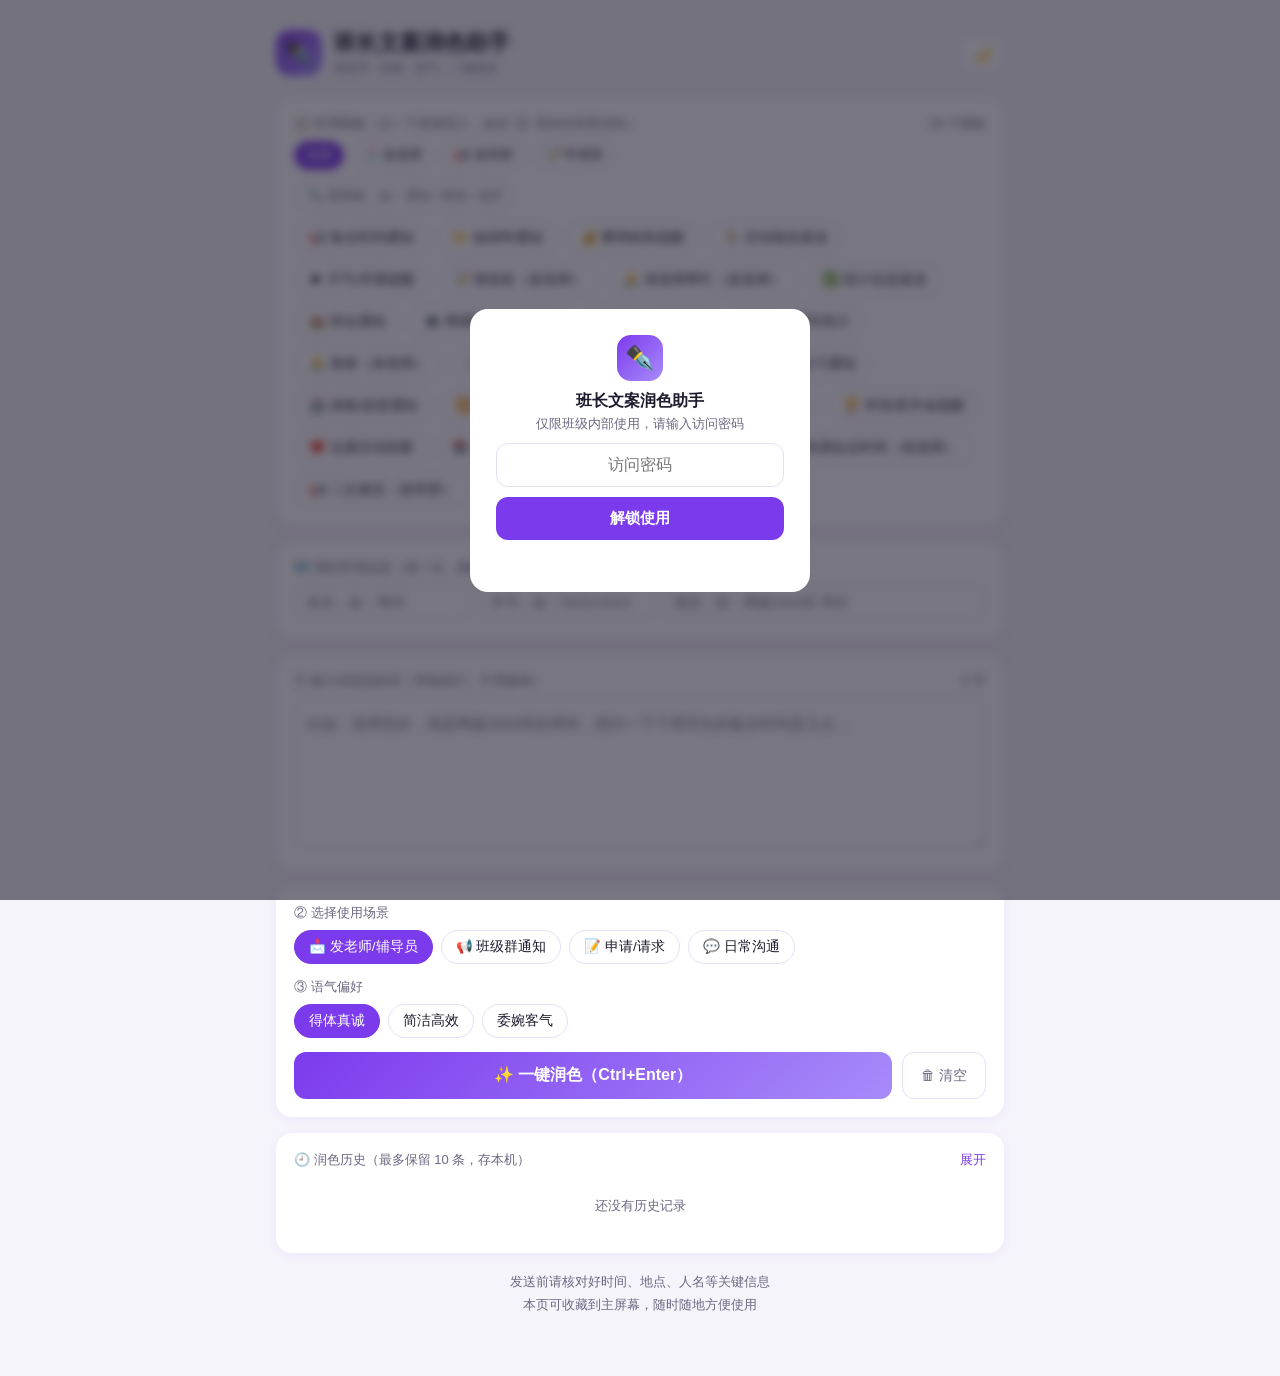
==== polish/index.html @ a27c828d "润色助手v4：草稿自动保存+打印导出PDF+模板分类筛选（本地提交，待推送）" ====
<!DOCTYPE html>
<html lang="zh-CN">
<head>
<meta charset="UTF-8">
<meta name="viewport" content="width=device-width, initial-scale=1.0, viewport-fit=cover">
<title>班长文案润色助手</title>
<meta name="theme-color" content="#7c3aed">
<style>
:root{--p:#7c3aed;--p2:#a78bfa;--bg:#f6f4fb;--card:#fff;--txt:#1e1b2e;--mut:#6b6880;--ok:#059669}
*{box-sizing:border-box;margin:0;padding:0}
body{font-family:"PingFang SC","Microsoft YaHei",sans-serif;background:var(--bg);color:var(--txt);min-height:100vh}
.wrap{max-width:760px;margin:0 auto;padding:28px 16px 60px}
header{display:flex;align-items:center;gap:12px;margin-bottom:20px}
.logo{width:46px;height:46px;border-radius:14px;background:linear-gradient(135deg,var(--p),var(--p2));display:flex;align-items:center;justify-content:center;font-size:24px;flex:none}
h1{font-size:22px}h1 small{display:block;font-size:12px;color:var(--mut);font-weight:normal;margin-top:2px}
.card{background:var(--card);border-radius:16px;padding:18px;box-shadow:0 2px 12px rgba(124,58,237,.08);margin-bottom:16px}
.label{font-size:13px;color:var(--mut);margin-bottom:8px;display:flex;justify-content:space-between;align-items:center}
textarea{width:100%;min-height:150px;border:1.5px solid #e5e0f5;border-radius:12px;padding:12px;font-size:15px;line-height:1.7;resize:vertical;font-family:inherit;outline:none}
textarea:focus{border-color:var(--p2)}
.chips{display:flex;flex-wrap:wrap;gap:8px}
.chip{padding:7px 14px;border-radius:999px;border:1.5px solid #e5e0f5;background:#fff;font-size:13.5px;cursor:pointer;transition:.15s;user-select:none}
.chip.on{background:var(--p);border-color:var(--p);color:#fff}
.chip:not(.on):hover{border-color:var(--p2)}
.chip.mini{font-size:12.5px;padding:5px 11px}
.row{display:flex;gap:10px;margin-top:14px}
button.main{flex:1;padding:13px;border:none;border-radius:12px;background:linear-gradient(135deg,var(--p),var(--p2));color:#fff;font-size:16px;font-weight:600;cursor:pointer}
button.main:disabled{opacity:.55;cursor:wait}
button.ghost{padding:13px 18px;border-radius:12px;border:1.5px solid #e5e0f5;background:#fff;cursor:pointer;font-size:14px;color:var(--mut)}
button.ghost:hover{border-color:var(--p2);color:var(--p)}
#out{display:none}
#out .polished{white-space:pre-wrap;line-height:1.8;font-size:15px;background:#faf8ff;border:1.5px dashed var(--p2);border-radius:12px;padding:14px}
#notes{margin-top:10px;font-size:13px;color:var(--ok);line-height:1.6;white-space:pre-wrap}
#tune{display:none;margin-top:12px}
#tune .label{margin-bottom:6px}
#err{display:none;margin-top:10px;font-size:13.5px;color:#dc2626;background:#fef2f2;border-radius:10px;padding:10px;line-height:1.6}
.spin{display:inline-block;width:14px;height:14px;border:2px solid #fff;border-top-color:transparent;border-radius:50%;animation:r 1s linear infinite;vertical-align:-2px;margin-right:6px}
@keyframes r{to{transform:rotate(360deg)}}
.tip{font-size:12.5px;color:var(--mut);text-align:center;margin-top:18px;line-height:1.8}
@media print{body{background:#fff}.wrap>*:not(#out){display:none!important}#out{display:block!important;box-shadow:none}#out .polished{border:none;background:#fff;font-size:16px;padding:0}#notes,#tune,#copy,.label .linkbtn{display:none!important}}
#lock{position:fixed;inset:0;background:rgba(30,27,46,.6);backdrop-filter:blur(4px);display:flex;align-items:center;justify-content:center;z-index:9}
#lock .box{background:#fff;border-radius:18px;padding:26px;width:min(340px,88vw);text-align:center}
#lock .box .logo{margin:0 auto 10px}
#lock input{width:100%;padding:12px;border:1.5px solid #e5e0f5;border-radius:12px;font-size:16px;text-align:center;outline:none;margin:10px 0}
#lock input:focus{border-color:var(--p2)}
#lock button{width:100%;padding:12px;border:none;border-radius:12px;background:var(--p);color:#fff;font-size:15px;font-weight:600;cursor:pointer}
#lockmsg{font-size:12.5px;color:#dc2626;min-height:18px;margin-top:8px}
#histList .h-item{border:1px solid #eee;border-radius:10px;padding:10px;margin-bottom:8px;font-size:13px}
#histList .h-item .h-out{color:var(--txt);margin-top:4px;max-height:88px;overflow:hidden;white-space:pre-wrap;line-height:1.6}
#histList .h-item .h-meta{color:var(--mut);font-size:11.5px;display:flex;justify-content:space-between;margin-bottom:4px}
#histList .h-item .h-copy{float:right;font-size:12px;color:var(--p);cursor:pointer}
#searchTpl{width:100%;max-width:220px;padding:7px 12px;border:1.5px solid #e5e0f5;border-radius:999px;font-size:13px;outline:none;margin-bottom:10px}
#searchTpl:focus{border-color:var(--p2)}
#histEmpty{color:var(--mut);font-size:13px;text-align:center;padding:20px 0}
.linkbtn{color:var(--p);cursor:pointer;font-size:12.5px;user-select:none}
.pinput{flex:1;min-width:140px;padding:9px 12px;border:1.5px solid #e5e0f5;border-radius:10px;font-size:13.5px;outline:none;font-family:inherit}
.pinput:focus{border-color:var(--p2)}
body.dark{--bg:#17141f;--card:#221e30;--txt:#ece9f5;--mut:#9a95b0}
body.dark textarea,body.dark input{background:#1b1728;border-color:#3a3355;color:var(--txt)}
body.dark .chip{background:#221e30;border-color:#3a3355;color:var(--txt)}
body.dark .chip:not(.on):hover{border-color:var(--p2)}
body.dark #out .polished{background:#1b1728}
body.dark #histList .h-item{border-color:#3a3355}
body.dark #lock .box{background:#221e30}
body.dark button.ghost{background:#221e30;border-color:#3a3355;color:var(--mut)}
#themeBtn{margin-left:auto;padding:8px 12px;border-radius:10px;border:1.5px solid #e5e0f5;background:#fff;cursor:pointer;font-size:15px}
body.dark #themeBtn{background:#221e30;border-color:#3a3355}
</style>
</head>
<body>
<div id="lock">
  <div class="box">
    <div class="logo">✒️</div>
    <div style="font-weight:600">班长文案润色助手</div>
    <div style="font-size:12.5px;color:var(--mut);margin-top:4px">仅限班级内部使用，请输入访问密码</div>
    <input id="pwd" type="password" placeholder="访问密码" autocomplete="current-password">
    <button id="unlock">解锁使用</button>
    <div id="lockmsg"></div>
  </div>
</div>

<div class="wrap">
<header>
  <div class="logo">✒️</div>
  <div><h1>班长文案润色助手<small>错别字 · 语病 · 语气，一键搞定</small></h1></div>
  <button id="themeBtn" title="切换深色/浅色">🌙</button>
</header>

<div class="card">
  <div class="label"><span>📋 常用模板（点一下直接填入，改掉【】里的内容再润色）</span><span id="tplCount"></span></div>
  <div class="chips" id="tplCats" style="margin-bottom:10px"></div>
  <input id="searchTpl" placeholder="🔍 搜模板，如：通知 / 请假 / 老师…">
  <div class="chips" id="tpls"></div>
</div>

<div class="card">
  <div class="label"><span>🪪 我的常用信息（填一次，模板自动替换【姓名】【学号】）</span></div>
  <div style="display:flex;gap:8px;flex-wrap:wrap">
    <input class="pinput" id="myName" placeholder="姓名，如：周何">
    <input class="pinput" id="myId" placeholder="学号，如：2525110XX">
    <input class="pinput" id="mySign" placeholder="落款，如：网媒2502班 周何" style="flex:2">
  </div>
</div>

<div class="card">
  <div class="label"><span>① 输入你想说的话（草稿就行，不用修饰）</span><span id="cnt">0 字</span></div>
  <textarea id="in" placeholder="比如：老师您好，我是网媒2502班的周何，想问一下下周写生的集合时间是几点…"></textarea>
</div>

<div class="card">
  <div class="label"><span>② 选择使用场景</span></div>
  <div class="chips" id="scenes">
    <span class="chip on" data-v="teacher">📩 发老师/辅导员</span>
    <span class="chip" data-v="notice">📢 班级群通知</span>
    <span class="chip" data-v="request">📝 申请/请求</span>
    <span class="chip" data-v="casual">💬 日常沟通</span>
  </div>
  <div class="label" style="margin-top:14px"><span>③ 语气偏好</span></div>
  <div class="chips" id="tones">
    <span class="chip on" data-v="得体、真诚、有分寸">得体真诚</span>
    <span class="chip" data-v="简洁、高效、直奔重点">简洁高效</span>
    <span class="chip" data-v="委婉、客气、留有余地">委婉客气</span>
  </div>
  <div class="row">
    <button class="main" id="go">✨ 一键润色（Ctrl+Enter）</button>
    <button class="ghost" id="copy" style="display:none">📋 复制</button>
    <button class="ghost" id="printBtn" style="display:none">🖨 打印/PDF</button>
    <button class="ghost" id="clear">🗑 清空</button>
  </div>
  <div id="err"></div>
</div>

<div class="card" id="out">
  <div class="label"><span>④ 润色结果</span><span class="linkbtn" id="saveHist">存入历史</span></div>
  <div class="polished" id="polished"></div>
  <div id="notes"></div>
  <div id="tune">
    <div class="label"><span>对结果不满意？微调一下：</span></div>
    <div class="chips">
      <span class="chip mini" data-t="在保持信息完整的前提下，把这段话改得更简短精炼">✂️ 更简短</span>
      <span class="chip mini" data-t="把这段话改得更正式一些，适合书面提交">🎩 更正式</span>
      <span class="chip mini" data-t="把这段话改得更口语化、更亲切自然，像平时发微信">💬 更口语</span>
      <span class="chip mini" data-t="把这段话改得更委婉客气，避免生硬">🍀 更委婉</span>
    </div>
  </div>
</div>

<div class="card">
  <div class="label"><span>🕘 润色历史（最多保留 10 条，存本机）</span><span class="linkbtn" id="histToggle">展开</span></div>
  <div id="histList" style="display:none"></div>
  <div id="histEmpty">还没有历史记录</div>
</div>

<p class="tip">发送前请核对好时间、地点、人名等关键信息<br>本页可收藏到主屏幕，随时随地方便使用</p>
</div>

<script>
const CFG={url:"https://ws-mcyvrepj57llk2up.cn-beijing.maas.aliyuncs.com/compatible-mode/v1/chat/completions",model:"deepseek-v4-flash",
salt:"Z2RIQ82mf+eEowk0go8peA==",iv:"QQJlslSvcd44cpcZ",ct:"Z/h5x3JsO+IiiXOUtDslVlIvtZ5sn580T5PhzYQR+tZSqI83Zn9uFB5A7JbbZdj02+ooqJ/7k/piEKvqPJ+8oNZxqE8LLzCF2kNrDQxSweLGMcQuZYbMjc2FAranYKXPnhJxNBHfZSG3c+QqcD76K4LOk/13sO9qOQqABxKzOf76/jQM"};
let scene="teacher",tone="得体、真诚、有分寸";
// ===== 个人信息与偏好 =====
function getProf(){try{return JSON.parse(localStorage.getItem("bw_profile")||"{}")}catch{return{}}}
function getUse(){try{return JSON.parse(localStorage.getItem("bw_tpluse")||"{}")}catch{return{}}}
function applyProf(v){const p=getProf();
  if(p.name)v=v.split("【姓名】").join(p.name);
  if(p.id)v=v.split("【XXXX】").join(p.id);
  if(p.sign){v=v.split("学生：【姓名】").join("学生："+p.sign).split("网媒2502班 周何").join(p.sign).split("网媒2502班班长周何").join(p.sign)}
  return v;}
if(localStorage.getItem("bw_theme")==="dark"){document.body.classList.add("dark");const b=document.getElementById("themeBtn");if(b)b.textContent="☀️"}
document.getElementById("themeBtn").onclick=()=>{const d=document.body.classList.toggle("dark");document.getElementById("themeBtn").textContent=d?"☀️":"🌙";localStorage.setItem("bw_theme",d?"dark":"light")};
const $=id=>document.getElementById(id);
const te=new TextEncoder(),td=new TextDecoder();
const b64d=s=>Uint8Array.from(atob(s),c=>c.charCodeAt(0));

async function decryptKey(pwd){
  const km=await crypto.subtle.importKey("raw",te.encode(pwd),"PBKDF2",false,["deriveKey"]);
  const k=await crypto.subtle.deriveKey({name:"PBKDF2",salt:b64d(CFG.salt),iterations:100000,hash:"SHA-256"},km,{name:"AES-GCM",length:256},false,["decrypt"]);
  return td.decode(await crypto.subtle.decrypt({name:"AES-GCM",iv:b64d(CFG.iv)},k,b64d(CFG.ct)));
}

(async()=>{
  const saved=localStorage.getItem("bw_key");
  if(saved){
    const test=await callApi(saved,[{role:"user",content:"hi"}],1,true).catch(e=>({err:e.message}));
    if(test&&!test.err){$("lock").style.display="none";return}
    localStorage.removeItem("bw_key");
  }
})();
$("unlock").onclick=async()=>{
  const pwd=$("pwd").value;
  if(!pwd){$("lockmsg").textContent="请输入密码";return}
  try{
    const key=await decryptKey(pwd);
    localStorage.setItem("bw_key",key);
    $("lock").style.display="none";
  }catch{$("lockmsg").textContent="密码不对，再试试"}
};
$("pwd").addEventListener("keydown",e=>{if(e.key==="Enter")$("unlock").click()});

async function callApi(key,messages,maxTokens,quiet){
  const r=await fetch(CFG.url,{method:"POST",headers:{"Authorization":"Bearer "+key,"Content-Type":"application/json"},
    body:JSON.stringify({model:CFG.model,messages,max_tokens:maxTokens,temperature:0.4})});
  if(r.status===429)throw new Error("触发阿里云限流了，等 1-2 分钟再试");
  if(r.status===401||r.status===403)throw new Error("Key 失效或无权限，请联系周何重新配置");
  if(!r.ok){let d="";try{d=(await r.json()).error.message}catch{};throw new Error("HTTP "+r.status+" "+(d||"").slice(0,120))}
  const j=await r.json();
  return j.choices[0].message.content;
}

document.querySelectorAll("#scenes .chip").forEach(c=>c.onclick=()=>{
  document.querySelectorAll("#scenes .chip").forEach(x=>x.classList.remove("on"));
  c.classList.add("on");scene=c.dataset.v;
});
document.querySelectorAll("#tones .chip").forEach(c=>c.onclick=()=>{
  document.querySelectorAll("#tones .chip").forEach(x=>x.classList.remove("on"));
  c.classList.add("on");tone=c.dataset.v;
});
$("in").oninput=e=>{$("cnt").textContent=e.target.value.length+" 字"};

const SCENES={teacher:"这是大学班长要发给老师/辅导员的正式消息。要求：开头加得体称呼和问候，语气恭敬但不卑微，条理清晰，结尾礼貌收束（如'麻烦老师了''祝老师工作顺利'），保持学生身份的真诚。",
notice:"这是班长要发到班群里的通知。要求：信息要点清晰、可加序号分条，重点信息（时间/地点/事项）突出，语气亲切有号召力，结尾可加收到请回复之类的提醒。",
request:"这是班长代同学或自己向老师/学院提出的申请或请求。要求：说明事由简洁清楚，理由充分诚恳，明确诉求，语气正式礼貌，符合书面申请的格式感。",
casual:"这是日常沟通场景（同学、群里闲聊、非正式沟通）。要求：保持原意，改掉错别字和标点，让表达通顺自然即可，不要过度正式化。"};

$("go").onclick=async()=>{await doPolish()};
$("clear").onclick=()=>{$("in").value="";localStorage.removeItem("bw_draft");$("in").dispatchEvent(new Event("input"));$("out").style.display="none";$("copy").style.display="none";$("tune").style.display="none";$("err").style.display="none"};
$("in").addEventListener("keydown",e=>{if((e.ctrlKey||e.metaKey)&&e.key==="Enter")$("go").click()});

async function doPolish(extra){
  const text=$("in").value.trim();
  $("err").style.display="none";
  if(!text){$("err").style.display="block";$("err").textContent="先在上面输入你想说的话~";return}
  const key=localStorage.getItem("bw_key");
  if(!key){$("err").style.display="block";$("err").textContent="请刷新页面输入访问密码";return}
  $("go").disabled=true;$("go").innerHTML='<span class="spin"></span>润色中…';
  try{
    const prompt=extra
      ?`请把下面这段话按要求修改：${extra}\n不要改变事实内容（时间、地点、人名等），输出修改后的完整文本，不要输出其他内容：\n\n${text}`
      :`你是"班长文案润色助手"。${SCENES[scene]||SCENES.teacher}\n润色基调：${tone}。\n任务：1) 改正所有错别字、错误的标点和语病；2) 按上述场景要求调整格式与语气；3) 不虚构、不改变事实内容（时间、地点、人名等保持原样）；4) 如果原文太口语，适度书面化，但保留个人真实感。\n\n用户原文：\n${text}\n\n严格按以下格式输出（不要输出其他内容）：\n===润色后===\n（润色后的完整文本）\n===修改说明===\n- （用一两条说明主要改了什么）`;
    const out=await callApi(key,[
      {role:"system",content:"你是细致可靠的中文文案润色助手，严格按用户要求的格式输出。"},
      {role:"user",content:prompt}
    ],2000);
    const i=out.indexOf("===修改说明===");
    const polished=(i>=0?out.slice(0,i):out).replace(/={3,}润色后={3,}/g,"").trim();
    const notes=i>=0?out.slice(i).replace(/={3,}修改说明={3,}/,"").trim():"";
    $("polished").textContent=polished;
    $("notes").textContent=notes&&!extra?"📝 "+notes:"";
    $("out").style.display="block";$("copy").style.display="block";$("printBtn").style.display="block";$("tune").style.display="block";
    $("out").scrollIntoView({behavior:"smooth"});
    if(!extra)pushHist(text,polished);
  }catch(e){
    $("err").style.display="block";$("err").textContent="出错了："+e.message;
  }finally{
    $("go").disabled=false;$("go").textContent="✨ 一键润色（Ctrl+Enter）";
  }
}
document.querySelectorAll("#tune .chip").forEach(c=>c.onclick=async()=>{
  $("in").value=$("polished").textContent;
  await doPolish(c.dataset.t);
});

$("printBtn").onclick=()=>window.print();
let draftTimer=null;
$("in").addEventListener("input",()=>{clearTimeout(draftTimer);draftTimer=setTimeout(()=>{try{localStorage.setItem("bw_draft",$("in").value)}catch{}},400)});
try{const draft=localStorage.getItem("bw_draft");
  if(draft&&draft.trim()){$("in").value=draft;$("in").dispatchEvent(new Event("input"));$("err").style.display="block";$("err").style.color="var(--ok)";$("err").style.background="#ecfdf5";$("err").textContent="已自动恢复上次未发送的草稿";setTimeout(()=>{$("err").style.display="none"},4000)}
}catch{}
$("copy").onclick=async()=>{
  try{await navigator.clipboard.writeText($("polished").textContent);$("copy").textContent="✅ 已复制";}
  catch{$("copy").textContent="请手动选中复制";}
  setTimeout(()=>{$("copy").textContent="📋 复制"},1500);
};

// ===== 历史记录 =====
function getHist(){try{return JSON.parse(localStorage.getItem("bw_hist")||"[]")}catch{return[]}}
function pushHist(input,output){
  const h=getHist();h.unshift({t:Date.now(),scene,input,output});
  if(h.length>10)h.length=10;
  localStorage.setItem("bw_hist",JSON.stringify(h));renderHist();
}
function renderHist(){
  const h=getHist();
  $("histEmpty").style.display=h.length?"none":"block";
  const list=$("histList");list.innerHTML="";
  h.forEach(x=>{
    const d=document.createElement("div");d.className="h-item";
    const time=new Date(x.t).toLocaleString("zh-CN",{month:"numeric",day:"numeric",hour:"2-digit",minute:"2-digit"});
    d.innerHTML='<span class="h-copy">📋 复制</span><div class="h-meta"><span>'+time+'</span><span>'+x.scene+'</span></div><div class="h-out"></div>';
    d.querySelector(".h-out").textContent=x.output;
    d.querySelector(".h-copy").onclick=()=>{navigator.clipboard.writeText(x.output).then(()=>{d.querySelector(".h-copy").textContent="✅已复制";setTimeout(()=>d.querySelector(".h-copy").textContent="📋 复制",1200)})};
    list.appendChild(d);
  });
}
renderHist();
$("histToggle").onclick=()=>{
  const l=$("histList");const open=l.style.display==="block";
  l.style.display=open?"none":"block";$("histToggle").textContent=open?"展开":"收起";
  if(!open)renderHist();
};

// ===== 模板库（20 个，支持搜索）=====
const TPL=[
 {t:"📢 集合时间通知",v:"【网媒2502班】写生集合通知\n\n各位同学：\n明天（X月X日）写生集合，请注意以下事项：\n1. 集合时间：早上【7:30】\n2. 集合地点：【学校东门】\n3. 请携带：【画板、身份证、学生证】等必要物品\n4. 大巴不等迟到同学，请务必提前10分钟到场\n\n收到请回复“收到”，谢谢配合！"},
 {t:"📁 收材料通知",v:"【重要】关于收取【XX材料】的通知\n\n各位同学：\n现需收取【XX材料/表格】，请按以下要求提交：\n1. 提交内容：【XX复印件/电子版表格】\n2. 提交方式：【纸质版交给我 / 电子版发我QQ邮箱】\n3. 截止时间：【X月X日 晚上10点前】\n\n逾期会影响整体提交，请大家抓紧时间，谢谢配合！"},
 {t:"💰 费用收取提醒",v:"【班费/费用收取通知】\n\n各位同学：\n现收取【XX费用】，每人【XX元】，用于【XX用途】。\n收款方式：【微信/支付宝转账给班费负责人 XXX】\n转账时请备注【姓名+用途】，截止时间【X月X日】。\n\n收到通知的同学请尽快完成，谢谢！"},
 {t:"🏃 活动报名接龙",v:"【活动报名】\n\n【XX活动】开始报名啦！\n活动时间：【X月X日】\n活动地点：【XX】\n活动内容：【简介】\n\n有意参加的同学请在本条消息下接龙：姓名+联系方式\n截止时间：【X月X日】，先到先得！"},
 {t:"🌧 天气/停课提醒",v:"【温馨提示】\n\n各位同学：\n【明天有暴雨/气温骤降】，请注意：\n1. 【出门带伞，注意保暖】\n2. 【XX课程/活动是否照常，以学校通知为准】\n3. 注意出行安全\n\n有最新消息我会第一时间在群里通知大家。"},
 {t:"📝 请假条（发老师）",v:"尊敬的【X老师】：\n\n您好！我是网媒2502班学生【姓名】，学号【XXXX】。因【请假事由，如身体不适需就医】，需请假【X】天（X月X日至X月X日），请假期间落下的课程我会主动补上。\n\n恳请老师批准，谢谢老师！\n\n此致\n敬礼\n\n学生：【姓名】\n【日期】"},
 {t:"🙏 请老师帮忙（发老师）",v:"尊敬的【X老师】：\n\n您好！打扰您了。我是网媒2502班班长周何。\n\n【说明事情背景和具体情况】\n\n想麻烦老师帮忙【具体诉求】，不知道是否方便？如有需要补充的材料，我随时提供。\n\n麻烦老师了，祝您工作顺利！"},
 {t:"✅ 统计信息接龙",v:"【信息统计】\n\n各位同学：\n现统计【统计事项，如：身份证号/火车票需求/宿舍数量】，请大家按以下格式接龙：\n姓名+【需要的信息】\n\n截止时间：【X月X日 晚上10点】，逾期视为【放弃/默认XX】，谢谢配合！"},
 {t:"🏫 班会通知",v:"【班会通知】\n\n各位同学：\n定于【X月X日 晚上7:30】在【XX教室】召开班会，主要内容：\n1.【事项一】\n2.【事项二】\n3.【事项三】\n\n本次班会重要，请大家准时参加，有事提前向我请假。"},
 {t:"💻 网课/线上会议通知",v:"【线上上课通知】\n\n各位同学：\n【X月X日】的【课程名称】改为线上进行，请注意：\n1. 平台：【腾讯会议/钉钉】，会议号：【XXX】\n2. 时间：【X点X分】开始，请提前5分钟进入并改为实名\n3. 上课期间请保持安静，认真听讲\n\n收到请回复。"},
 {t:"🧹 宿舍/值日安排",v:"【宿舍检查/值日安排】\n\n各位同学：\n【X月X日】将进行宿舍检查，请各宿舍提前做好卫生：\n1. 地面、桌面、阳台整洁\n2. 垃圾及时清理，不留外卖盒\n3. 违规电器请提前收好\n\n检查结果会全院通报，请大家重视！"},
 {t:"🚄 出行乘车统计",v:"【出行乘车统计】\n\n各位同学：\n为安排【写生/集体活动】乘车，现统计出行信息，请按格式接龙：\n姓名+【出发时间偏好/是否需要大巴座位】\n\n统计截止【X月X日】，逾期未接龙的视为自行前往，谢谢配合！"},
{"t":"🙏 致谢（发老师）","v":"尊敬的【X老师】：\n\n您好！非常感谢您对【事项】的支持和帮助，【事情已经顺利完成/问题已经解决】。\n同学们都特别开心，让我一定向您转达谢意！\n\n祝您工作顺利，万事如意！\n网媒2502班全体同学"},
{"t":"📝 四六级报名提醒","v":"【四六级报名提醒】\n\n各位同学：\n【下半年/上半年】四六级考试开始报名啦！\n1. 报名时间：【X月X日-X月X日】\n2. 报名方式：【全国大学英语四六级考试官网 cet-bm.neea.edu.cn】\n3. 费用：【XX元】，请提前在报名系统里交\n\n名额有限，逾期不候！报名成功的同学群里说一声，我统计一下。"},
{"t":"🚩 团日活动通知","v":"【团日活动通知】\n\n各位团员同学：\n定于【X月X日】开展本学期团日活动：\n活动主题：【XX】\n活动地点：【XX】\n注意事项：【着装/携带物品】\n\n本次团日活动计入团籍档案，请团员同学务必参加，非团员想参加的也欢迎！"},
{"t":"📖 晚自习通知","v":"【晚自习安排】\n\n各位同学：\n本学期晚自习安排如下：\n时间：【每周日至周四 晚上7:00-9:00】\n地点：【XX教学楼 XX教室】\n要求：【手机上交/不得喧哗/考勤记录】\n\n有事不能来的提前跟我说，别无故缺席哦。"},
{"t":"🏥 体检/疫苗通知","v":"【体检/疫苗通知】\n\n各位同学：\n学校安排【XX体检/疫苗接种】，具体如下：\n时间：【X月X日 上午X点】\n地点：【校医院/XX】\n注意：【空腹/带身份证/戴口罩】\n\n请按时间前往，错过需自行预约补检，谢谢配合！"},
{"t":"🔁 转专业/分方向咨询（发老师）","v":"尊敬的【X老师】：\n\n您好！我是网媒2502班的周何。最近有几位同学在了解【转专业/专业分方向】的事情，想咨询您：\n1. 【具体问题一】\n2. 【具体问题二】\n\n方便的时候回复一下就好，不着急。同学们都很关心，谢谢老师！"},
{"t":"🧾 教室调换通知","v":"【教室调换通知】\n\n各位同学：\n【X月X日至X月X日】的【课程名称】上课地点调整为：【XX教学楼XX教室】。\n其余时间课程安排不变，请互相转告，别走错教室啦！"},
{"t":"🏆 评优/奖学金提醒","v":"【评优/奖学金申报提醒】\n\n各位同学：\n【XX评选/奖学金】开始申报，符合条件（【简述条件】）的同学请：\n1. 【X月X日前】提交申报材料至【提交方式】\n2. 材料包括：【清单】\n\n机会难得，符合条件千万别错过！有问题随时问我。"},
{"t":"❤️ 志愿活动招募","v":"【志愿活动招募】\n\n【活动名称】需要志愿者若干名！\n时间：【X月X日】\n地点：【XX】\n可加志愿时长：【X小时】\n\n想参加的同学请私信我报名，名额有限，先到先得！"},
{"t":"📚 补考/重修提醒","v":"【补考/重修提醒】\n\n相关同学请注意：\n【XX科目】补考/重修时间为【X月X日】，地点【XX】。\n请提前复习备考，带好学生证和考试用具，千万不要缺席。\n\n收到请单独回复我一声，谢谢！"},
{"t":"📊 班级周报（发老师）","v":"尊敬的【X老师】：\n\n您好！现将本周班级情况向您汇报：\n1. 学习方面：【概况】\n2. 活动方面：【概况】\n3. 需要关注：【有无特殊情况】\n\n本周班级整体运行平稳，如有问题我会及时向您汇报。\n\n祝您工作顺利！\n网媒2502班 周何"},
{"t":"🕐 协调会议时间（发老师）","v":"尊敬的【X老师】：\n\n您好！关于【会议/谈话事项】，想和您约定一个时间。\n同学们【X月X日下午】和【X月X日上午】都有空，不知哪个时间方便老师？如您时间都不合适，我们完全配合您的安排。\n\n麻烦老师了，谢谢！"},
{"t":"📢 二次催交（发班群）","v":"【再催一次！】关于【XX材料/事项】\n\n各位同学：\n之前发的【XX材料】还有部分同学没有提交，名单我就不点名了哈😊\n截止时间就在【今晚10点】，拜托大家抓紧！\n有什么困难来不及的，单独私聊我，我们想办法。"},
{"t":"🎉 节日祝福（发班群/老师）","v":"【节日祝福】\n\n各位同学：【节日名】快乐！\n【放假安排：X月X日至X月X日放假，X月X日正常上课】\n假期请注意安全，合理安排学习，返校后我们继续加油！\n\n祝大家假期愉快！"}
];
for(const [id,k] of [["myName","name"],["myId","id"],["mySign","sign"]]){
    const el=document.getElementById(id);const p0=getProf();
    if(p0[k])el.value=p0[k];
    el.oninput=()=>{const p=getProf();p[k]=el.value.trim();localStorage.setItem("bw_profile",JSON.stringify(p))};
  }
  const tplBox=$("tpls");const searchTpl=$("searchTpl");
for(const [v,lab] of [["all","全部"],["teacher","📩 发老师"],["notice","📢 发班群"],["request","📝 申请类"]]){
  const c=document.createElement("span");c.className="chip mini"+(v==="all"?" on":"");c.textContent=lab;
  c.onclick=()=>{tplCat=v;document.querySelectorAll("#tplCats .chip").forEach(x=>x.classList.remove("on"));c.classList.add("on");renderTpls(searchTpl.value)};
  document.getElementById("tplCats").appendChild(c);
}
let tplCat="all";
function inferCat(t){if(t.includes("发老师"))return"teacher";if(t.includes("请假")||t.includes("申请"))return"request";return"notice"}
function renderTpls(filter){
  tplBox.innerHTML="";
  const f=(filter||"").trim().toLowerCase();
  const use=getUse();
  const list=TPL.filter(x=>tplCat==="all"||inferCat(x.t)===tplCat).filter(x=>!f||(x.t+x.v).toLowerCase().includes(f)).sort((a,b)=>(use[b.t]||0)-(use[a.t]||0));
  if(!list.length){tplBox.innerHTML='<span style="font-size:13px;color:var(--mut)">没找到匹配的模板</span>';return}
  list.forEach(x=>{
    const s=document.createElement("span");
    s.className="chip";s.textContent=x.t;
    s.onclick=()=>{const use=getUse();use[x.t]=(use[x.t]||0)+1;localStorage.setItem("bw_tpluse",JSON.stringify(use));$("in").value=applyProf(x.v);$("in").dispatchEvent(new Event("input"));$("in").scrollIntoView({behavior:"smooth"});$("in").focus()};
    tplBox.appendChild(s);
  });
}
renderTpls();
$("tplCount").textContent=TPL.length+" 个模板";
searchTpl.oninput=e=>renderTpls(e.target.value);
</script>
</body>
</html>
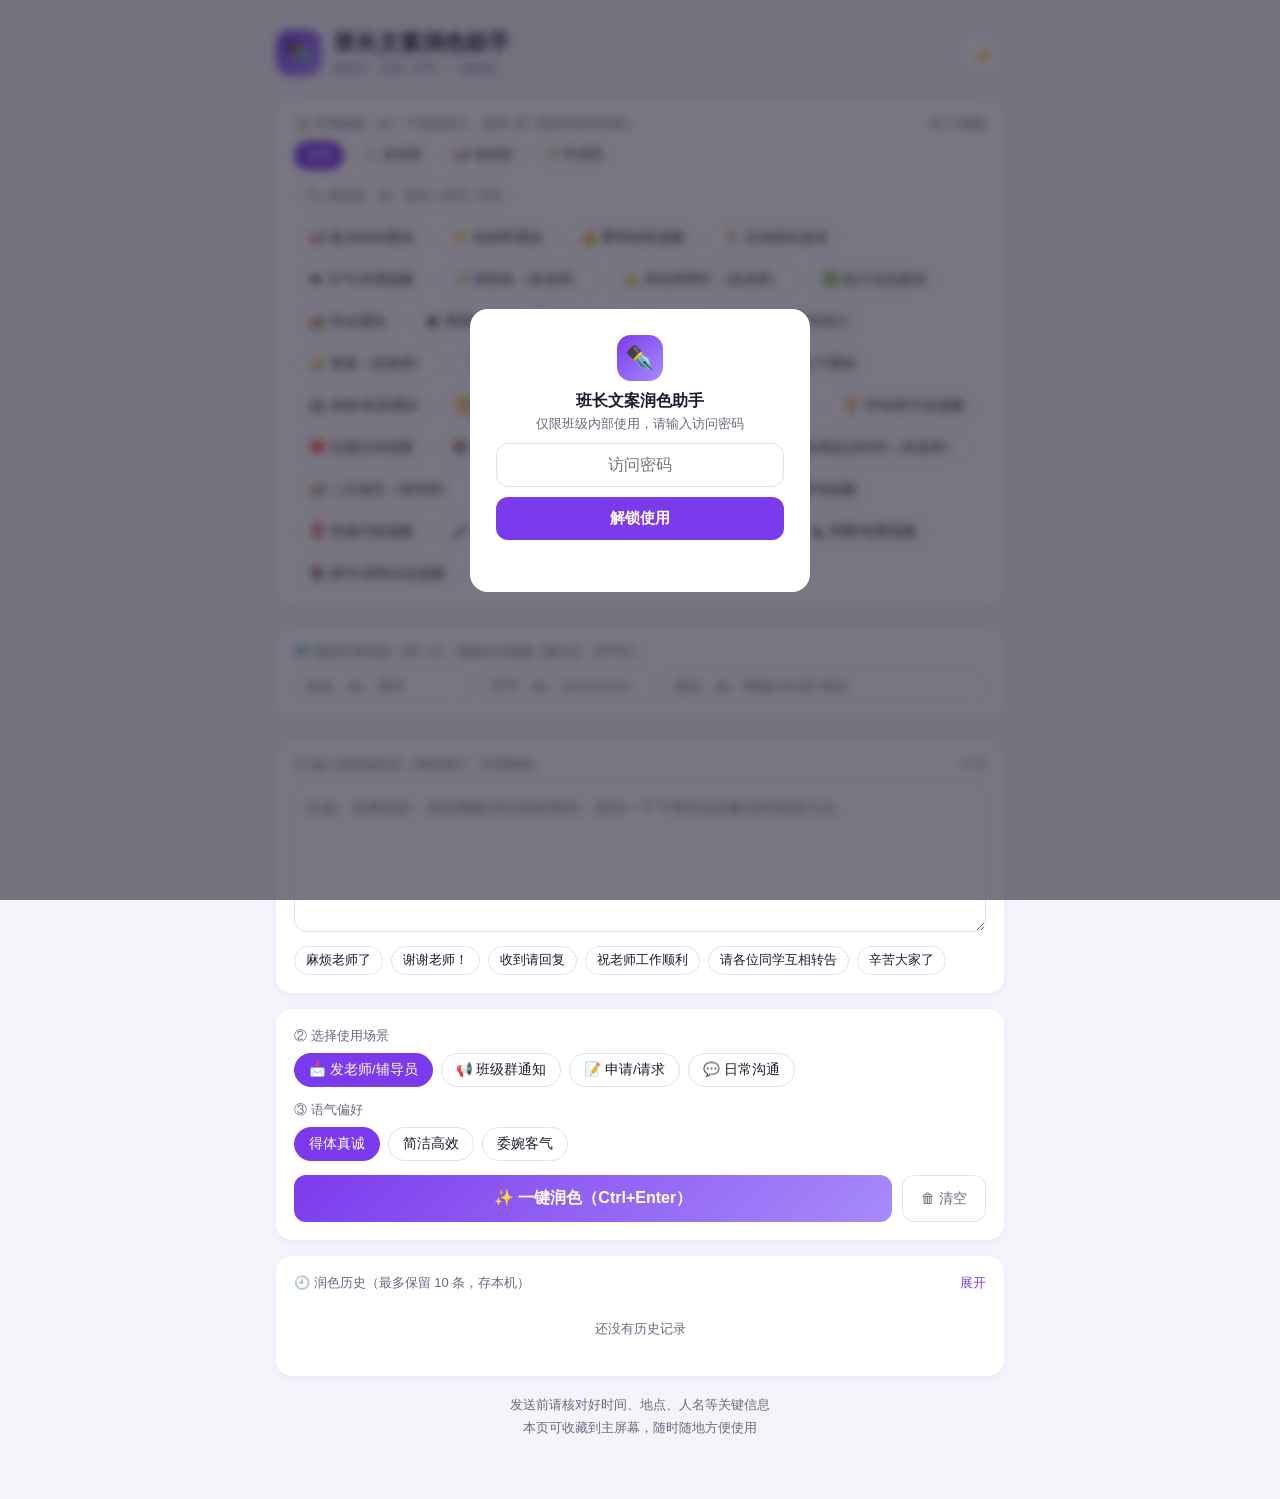
==== commit d36c9f92: "润色助手v5：PWA化（图标+离线壳）+朗读功能+快捷礼貌语+6个新模板（共32个）（本地提交，待推送）" ====
--- a/polish/index.html
+++ b/polish/index.html
@@ -5,6 +5,8 @@
 <meta name="viewport" content="width=device-width, initial-scale=1.0, viewport-fit=cover">
 <title>班长文案润色助手</title>
 <meta name="theme-color" content="#7c3aed">
+<link rel="manifest" href="manifest.json">
+<link rel="apple-touch-icon" href="../assets/icon-192.png">
 <style>
 :root{--p:#7c3aed;--p2:#a78bfa;--bg:#f6f4fb;--card:#fff;--txt:#1e1b2e;--mut:#6b6880;--ok:#059669}
 *{box-sizing:border-box;margin:0;padding:0}
@@ -104,6 +106,7 @@
 <div class="card">
   <div class="label"><span>① 输入你想说的话（草稿就行，不用修饰）</span><span id="cnt">0 字</span></div>
   <textarea id="in" placeholder="比如：老师您好，我是网媒2502班的周何，想问一下下周写生的集合时间是几点…"></textarea>
+  <div class="chips" id="quickPhrases" style="margin-top:10px"></div>
 </div>
 
 <div class="card">
@@ -124,6 +127,7 @@
     <button class="main" id="go">✨ 一键润色（Ctrl+Enter）</button>
     <button class="ghost" id="copy" style="display:none">📋 复制</button>
     <button class="ghost" id="printBtn" style="display:none">🖨 打印/PDF</button>
+    <button class="ghost" id="readBtn" style="display:none">🔊 朗读</button>
     <button class="ghost" id="clear">🗑 清空</button>
   </div>
   <div id="err"></div>
@@ -245,7 +249,7 @@
     const notes=i>=0?out.slice(i).replace(/={3,}修改说明={3,}/,"").trim():"";
     $("polished").textContent=polished;
     $("notes").textContent=notes&&!extra?"📝 "+notes:"";
-    $("out").style.display="block";$("copy").style.display="block";$("printBtn").style.display="block";$("tune").style.display="block";
+    $("out").style.display="block";$("copy").style.display="block";$("printBtn").style.display="block";$("readBtn").style.display="block";$("tune").style.display="block";
     $("out").scrollIntoView({behavior:"smooth"});
     if(!extra)pushHist(text,polished);
   }catch(e){
@@ -298,7 +302,17 @@
   if(!open)renderHist();
 };
 
-// ===== 模板库（20 个，支持搜索）=====
+// ===== 朗读 =====
+let speaking=false;
+$("readBtn").onclick=()=>{
+  if(speaking){speechSynthesis.cancel();speaking=false;$("readBtn").textContent="🔊 朗读";return}
+  const u=new SpeechSynthesisUtterance($("polished").textContent);
+  u.lang="zh-CN";u.rate=0.95;
+  u.onend=()=>{speaking=false;$("readBtn").textContent="🔊 朗读"};
+  speechSynthesis.speak(u);speaking=true;$("readBtn").textContent="⏹ 停止";
+};
+
+// ===== 模板库（26 个，支持搜索）=====
 const TPL=[
  {t:"📢 集合时间通知",v:"【网媒2502班】写生集合通知\n\n各位同学：\n明天（X月X日）写生集合，请注意以下事项：\n1. 集合时间：早上【7:30】\n2. 集合地点：【学校东门】\n3. 请携带：【画板、身份证、学生证】等必要物品\n4. 大巴不等迟到同学，请务必提前10分钟到场\n\n收到请回复“收到”，谢谢配合！"},
  {t:"📁 收材料通知",v:"【重要】关于收取【XX材料】的通知\n\n各位同学：\n现需收取【XX材料/表格】，请按以下要求提交：\n1. 提交内容：【XX复印件/电子版表格】\n2. 提交方式：【纸质版交给我 / 电子版发我QQ邮箱】\n3. 截止时间：【X月X日 晚上10点前】\n\n逾期会影响整体提交，请大家抓紧时间，谢谢配合！"},
@@ -325,7 +339,13 @@
 {"t":"📊 班级周报（发老师）","v":"尊敬的【X老师】：\n\n您好！现将本周班级情况向您汇报：\n1. 学习方面：【概况】\n2. 活动方面：【概况】\n3. 需要关注：【有无特殊情况】\n\n本周班级整体运行平稳，如有问题我会及时向您汇报。\n\n祝您工作顺利！\n网媒2502班 周何"},
 {"t":"🕐 协调会议时间（发老师）","v":"尊敬的【X老师】：\n\n您好！关于【会议/谈话事项】，想和您约定一个时间。\n同学们【X月X日下午】和【X月X日上午】都有空，不知哪个时间方便老师？如您时间都不合适，我们完全配合您的安排。\n\n麻烦老师了，谢谢！"},
 {"t":"📢 二次催交（发班群）","v":"【再催一次！】关于【XX材料/事项】\n\n各位同学：\n之前发的【XX材料】还有部分同学没有提交，名单我就不点名了哈😊\n截止时间就在【今晚10点】，拜托大家抓紧！\n有什么困难来不及的，单独私聊我，我们想办法。"},
-{"t":"🎉 节日祝福（发班群/老师）","v":"【节日祝福】\n\n各位同学：【节日名】快乐！\n【放假安排：X月X日至X月X日放假，X月X日正常上课】\n假期请注意安全，合理安排学习，返校后我们继续加油！\n\n祝大家假期愉快！"}
+{"t":"🎉 节日祝福（发班群/老师）","v":"【节日祝福】\n\n各位同学：【节日名】快乐！\n【放假安排：X月X日至X月X日放假，X月X日正常上课】\n假期请注意安全，合理安排学习，返校后我们继续加油！\n\n祝大家假期愉快！"},
+{"t":"🎓 四六级成绩查询提醒","v":"【四六级成绩查询提醒】\n\n各位同学：\n【X月X日 上午X点】起可以查四六级成绩啦！\n查询方式：【中国教育考试网 或微信小程序】\n需要的信息：【准考证号（忘了可以用身份证找回）】\n\n祝大家都是高分过！过级的同学别忘了群里报喜🎉"},
+{"t":"📮 快递代收提醒","v":"【快递代收提醒】\n\n各位同学：\n写生期间的快递会统一寄到【XX】，我每天晚上统一带回来，注意：\n1. 下单地址填【XX】\n2. 取件时报【姓名+手机尾号】\n3. 贵重物品建议不寄\n\n有急件单独跟我说。"},
+{"t":"🎤 晚会节目征集","v":"【晚会节目征集】\n\n【晚会名称】节目征集开始！\n时间：【X月X日】\n形式不限：唱歌、跳舞、小品、朗诵……只要有想法！\n报名方式：【私信我：姓名+节目形式】\n截止：【X月X日】\n\n上台的机会不多，展示自己的时候到了！"},
+{"t":"🛏 晚归/离校报备（发老师）","v":"尊敬的【X老师】：\n\n您好！向您报备：【X月X日】我们班【姓名】等【X】名同学因【事由，如：家长来校接/外出办事】，将于【晚上X点】后离校/晚归，已告知其注意安全并保持联系。\n\n特此报备，如有问题请您随时联系我。"},
+{"t":"🔌 网费/电费提醒","v":"【宿舍网费/电费提醒】\n\n各位同学：\n各宿舍【电费/网费】余额不足的请尽快充值：\n充值方式：【XX】\n建议：【一次充值覆盖到月底，避免断网断电影响休息和学习】\n\n特别是要打游戏开黑的同学，别到关键时刻掉链子哈😉"},
+{"t":"📚 图书/资料归还提醒","v":"【图书/资料归还提醒】\n\n之前借用的【XX书籍/资料】，请在【X月X日】前归还给【我/XX】。\n这些资料还要留给下一届同学使用，请保管好的同学按时归还，破损或丢失的需要按原价赔偿哦。\n\n谢谢配合！"}
 ];
 for(const [id,k] of [["myName","name"],["myId","id"],["mySign","sign"]]){
     const el=document.getElementById(id);const p0=getProf();
@@ -356,6 +376,19 @@
 renderTpls();
 $("tplCount").textContent=TPL.length+" 个模板";
 searchTpl.oninput=e=>renderTpls(e.target.value);
+
+// ===== 快捷礼貌语 =====
+for(const ph of ["麻烦老师了","谢谢老师！","收到请回复","祝老师工作顺利","请各位同学互相转告","辛苦大家了"]){
+  const c=document.createElement("span");c.className="chip mini";c.textContent=ph;
+  c.onclick=()=>{const el=$("in");const p=el.selectionStart||el.value.length;
+    el.value=el.value.slice(0,p)+ph+el.value.slice(p);
+    el.dispatchEvent(new Event("input"));el.focus();el.selectionStart=el.selectionEnd=p+ph.length};
+  document.getElementById("quickPhrases").appendChild(c);
+}
+
+if("serviceWorker" in navigator && location.protocol.indexOf("http")===0){
+  navigator.serviceWorker.register("sw.js").catch(function(){});
+}
 </script>
 </body>
 </html>
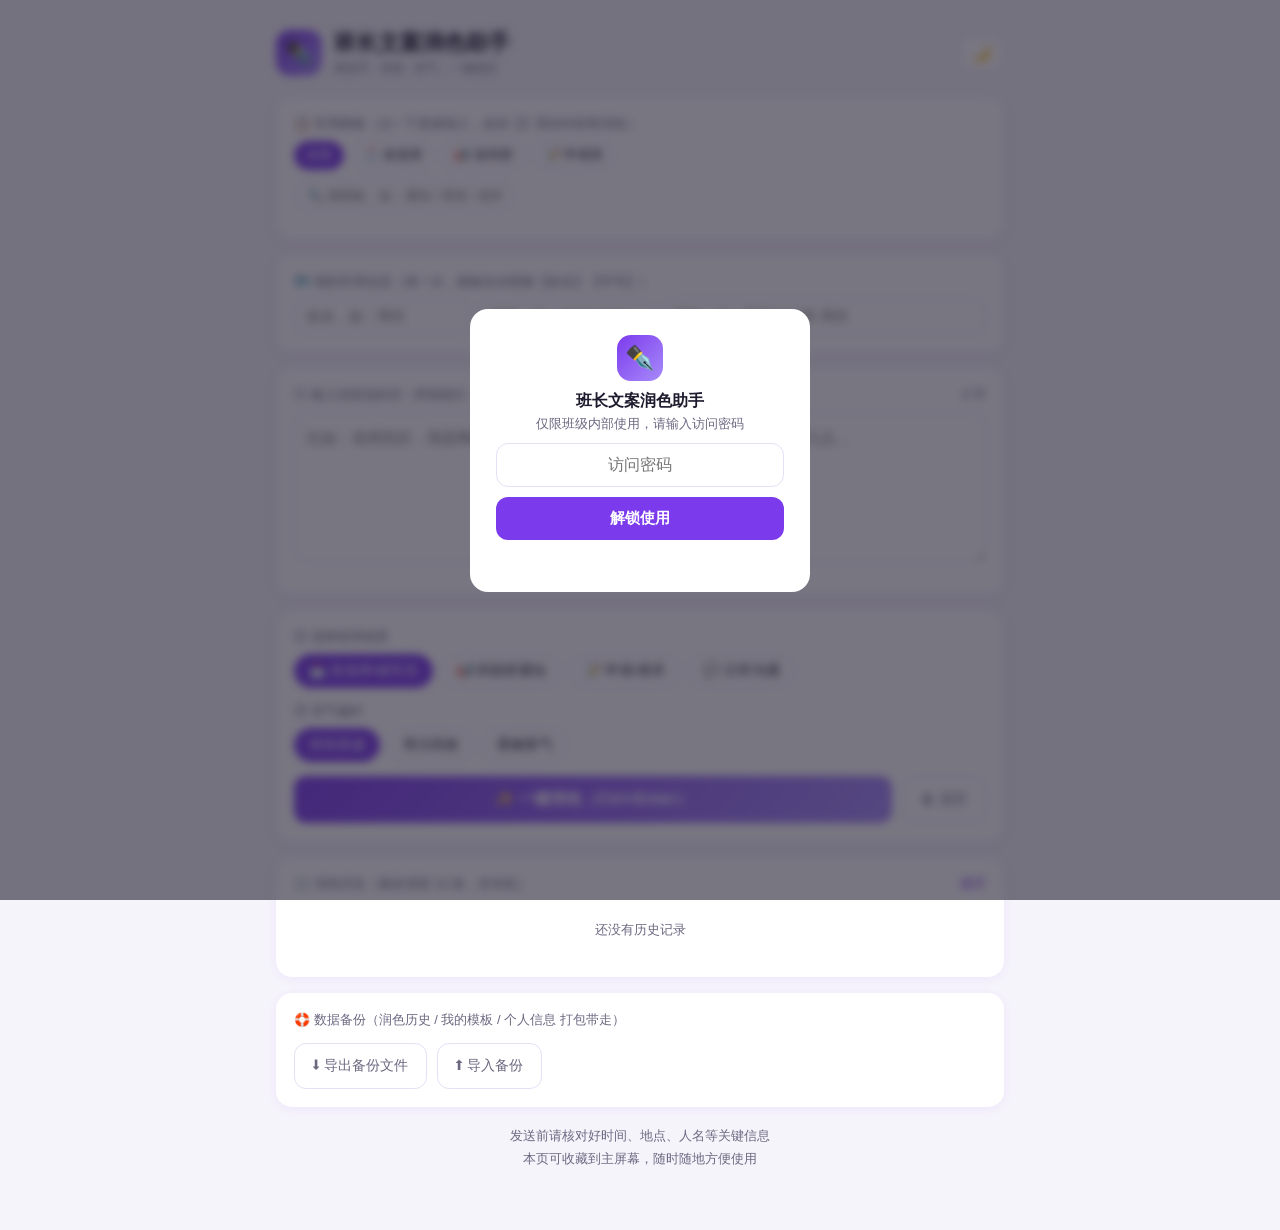
==== commit e7f2b0d3: "润色助手v6：我的模板（保存/删除）+数据备份导出导入（本地提交，待推送）" ====
--- a/polish/index.html
+++ b/polish/index.html
@@ -91,6 +91,10 @@
   <div class="label"><span>📋 常用模板（点一下直接填入，改掉【】里的内容再润色）</span><span id="tplCount"></span></div>
   <div class="chips" id="tplCats" style="margin-bottom:10px"></div>
   <input id="searchTpl" placeholder="🔍 搜模板，如：通知 / 请假 / 老师…">
+  <div id="myTplForm" style="display:none;gap:8px;margin-bottom:10px;flex-wrap:wrap;align-items:center">
+    <input id="myTplName" class="pinput" placeholder="给这个模板起个名字，如：每周收作业通知" style="flex:2">
+    <button class="ghost" id="myTplSave" style="padding:8px 14px">💾 保存</button>
+  </div>
   <div class="chips" id="tpls"></div>
 </div>
 
@@ -134,7 +138,7 @@
 </div>
 
 <div class="card" id="out">
-  <div class="label"><span>④ 润色结果</span><span class="linkbtn" id="saveHist">存入历史</span></div>
+  <div class="label"><span>④ 润色结果</span><span class="linkbtn" id="saveHist">存入历史</span><span class="linkbtn" id="saveTpl">💾 存为我的模板</span></div>
   <div class="polished" id="polished"></div>
   <div id="notes"></div>
   <div id="tune">
@@ -152,6 +156,15 @@
   <div class="label"><span>🕘 润色历史（最多保留 10 条，存本机）</span><span class="linkbtn" id="histToggle">展开</span></div>
   <div id="histList" style="display:none"></div>
   <div id="histEmpty">还没有历史记录</div>
+</div>
+
+<div class="card">
+  <div class="label"><span>🛟 数据备份（润色历史 / 我的模板 / 个人信息 打包带走）</span></div>
+  <div class="row">
+    <button class="ghost" id="expBtn">⬇ 导出备份文件</button>
+    <button class="ghost" id="impBtn">⬆ 导入备份</button>
+    <input type="file" id="impFile" accept=".json" style="display:none">
+  </div>
 </div>
 
 <p class="tip">发送前请核对好时间、地点、人名等关键信息<br>本页可收藏到主屏幕，随时随地方便使用</p>
@@ -360,8 +373,20 @@
 }
 let tplCat="all";
 function inferCat(t){if(t.includes("发老师"))return"teacher";if(t.includes("请假")||t.includes("申请"))return"request";return"notice"}
+function renderMyTpls(){
+  const m=getMy();const frag=document.createDocumentFragment();
+  m.forEach((x,i)=>{
+    const wrap=document.createElement("span");wrap.style.cssText="display:inline-flex;align-items:center;border:1.5px solid var(--p2);border-radius:999px;overflow:hidden";
+    const use=document.createElement("span");use.textContent="📌 "+x.t;use.style.cssText="padding:7px 8px 7px 14px;cursor:pointer;font-size:13.5px";
+    const del=document.createElement("span");del.textContent="✕";del.style.cssText="padding:7px 10px 7px 4px;cursor:pointer;color:#dc2626;font-size:12px";
+    use.onclick=()=>{$("in").value=applyProf(x.v);$("in").dispatchEvent(new Event("input"));$("in").focus()};
+    del.onclick=(e)=>{e.stopPropagation();const m2=getMy();m2.splice(i,1);localStorage.setItem("bw_mytpls",JSON.stringify(m2));renderTpls(searchTpl.value)};
+    wrap.appendChild(use);wrap.appendChild(del);frag.appendChild(wrap);
+  });
+  tplBox.insertBefore(frag,tplBox.firstChild);
+}
 function renderTpls(filter){
-  tplBox.innerHTML="";
+  tplBox.innerHTML="";renderMyTpls();
   const f=(filter||"").trim().toLowerCase();
   const use=getUse();
   const list=TPL.filter(x=>tplCat==="all"||inferCat(x.t)===tplCat).filter(x=>!f||(x.t+x.v).toLowerCase().includes(f)).sort((a,b)=>(use[b.t]||0)-(use[a.t]||0));
@@ -377,6 +402,54 @@
 $("tplCount").textContent=TPL.length+" 个模板";
 searchTpl.oninput=e=>renderTpls(e.target.value);
 
+// ===== 我的模板：保存与删除 =====
+let pendingTpl="";
+$("saveTpl").onclick=()=>{
+  const v=$("in").value.trim();
+  if(!v){$("err").style.display="block";$("err").style.color="";$("err").style.background="";$("err").textContent="先在输入框写好内容，再保存为模板";return}
+  pendingTpl=v;$("myTplForm").style.display="flex";$("myTplName").value="";$("myTplName").focus();
+};
+$("myTplSave").onclick=()=>{
+  const n=$("myTplName").value.trim()||("我的模板"+(getMy().length+1));
+  const m=getMy();m.push({t:"📌 "+n,v:pendingTpl});
+  localStorage.setItem("bw_mytpls",JSON.stringify(m));
+  $("myTplForm").style.display="none";pendingTpl="";
+  renderTpls(searchTpl.value);
+};
+
+// ===== 数据备份：导出/导入 =====
+$("expBtn").onclick=()=>{
+  const data={app:"banzhang-wenan",exported:new Date().toISOString(),history:getHist(),mytpls:getMy(),profile:getProf(),tpluse:getUse()};
+  const blob=new Blob([JSON.stringify(data,null,1)],{type:"application/json"});
+  const a=document.createElement("a");a.href=URL.createObjectURL(blob);
+  a.download="润色助手备份-"+new Date().toISOString().slice(0,10)+".json";a.click();
+  URL.revokeObjectURL(a.href);
+};
+$("impBtn").onclick=()=>$("impFile").click();
+$("impFile").onchange=e=>{
+  const file=e.target.files[0];if(!file)return;
+  const rd=new FileReader();
+  rd.onload=()=>{
+    try{
+      const j=JSON.parse(rd.result);
+      if(!j.app||j.app!=="banzhang-wenan")throw new Error("不是本助手的备份文件");
+      if(Array.isArray(j.history))localStorage.setItem("bw_hist",JSON.stringify(j.history));
+      if(Array.isArray(j.mytpls))localStorage.setItem("bw_mytpls",JSON.stringify(j.mytpls));
+      if(j.profile)localStorage.setItem("bw_profile",JSON.stringify(j.profile));
+      if(j.tpluse)localStorage.setItem("bw_tpluse",JSON.stringify(j.tpluse));
+      renderHist();renderTpls(searchTpl.value);
+      $("err").style.display="block";$("err").style.color="var(--ok)";$("err").style.background="#ecfdf5";
+      $("err").textContent="✅ 导入成功，数据已恢复";
+      setTimeout(()=>{$("err").style.display="none"},3000);
+    }catch(err){
+      $("err").style.display="block";$("err").style.color="";$("err").style.background="";
+      $("err").textContent="导入失败："+err.message;
+    }
+    e.target.value="";
+  };
+  rd.readAsText(file);
+};
+
 // ===== 快捷礼貌语 =====
 for(const ph of ["麻烦老师了","谢谢老师！","收到请回复","祝老师工作顺利","请各位同学互相转告","辛苦大家了"]){
   const c=document.createElement("span");c.className="chip mini";c.textContent=ph;
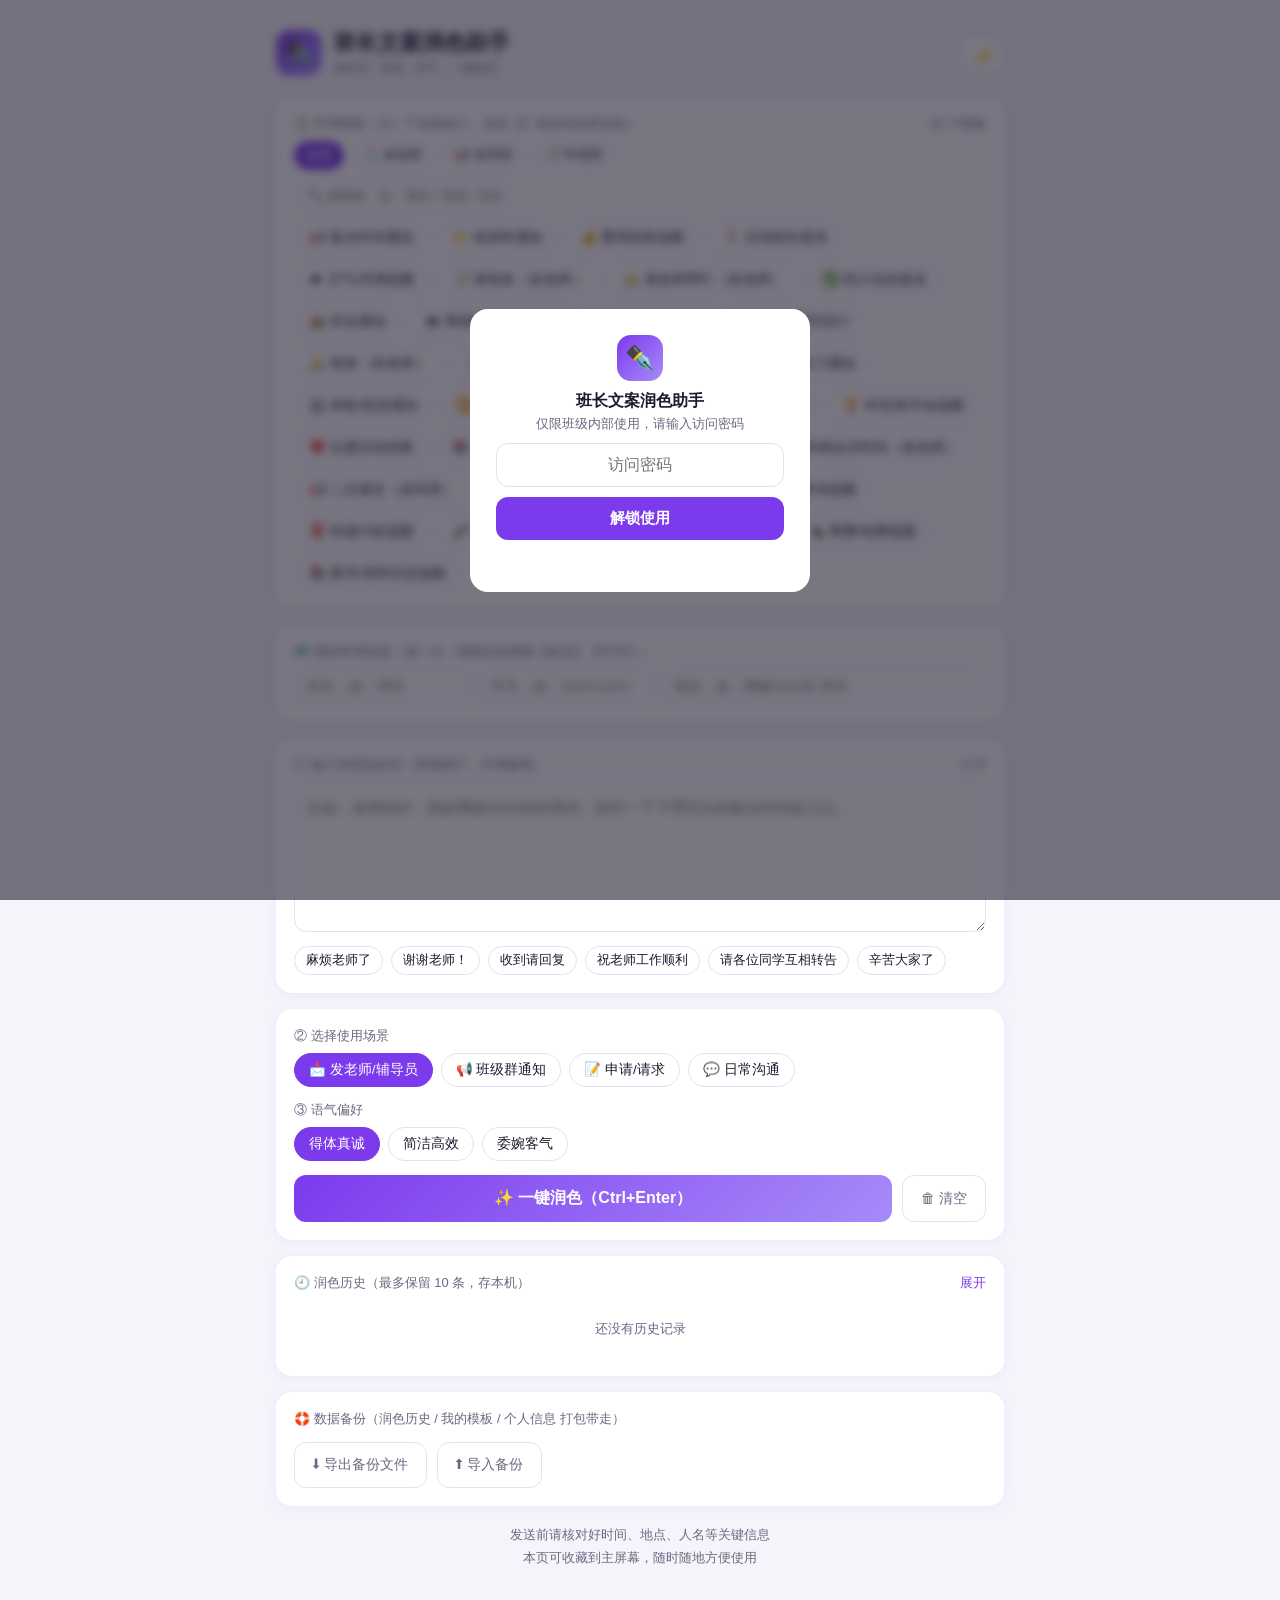
==== commit 32f276d8: "补上 getMy 函数定义（v6.1 修复）" ====
--- a/polish/index.html
+++ b/polish/index.html
@@ -176,6 +176,7 @@
 let scene="teacher",tone="得体、真诚、有分寸";
 // ===== 个人信息与偏好 =====
 function getProf(){try{return JSON.parse(localStorage.getItem("bw_profile")||"{}")}catch{return{}}}
+function getMy(){try{return JSON.parse(localStorage.getItem("bw_mytpls")||"[]")}catch{return[]}}
 function getUse(){try{return JSON.parse(localStorage.getItem("bw_tpluse")||"{}")}catch{return{}}}
 function applyProf(v){const p=getProf();
   if(p.name)v=v.split("【姓名】").join(p.name);
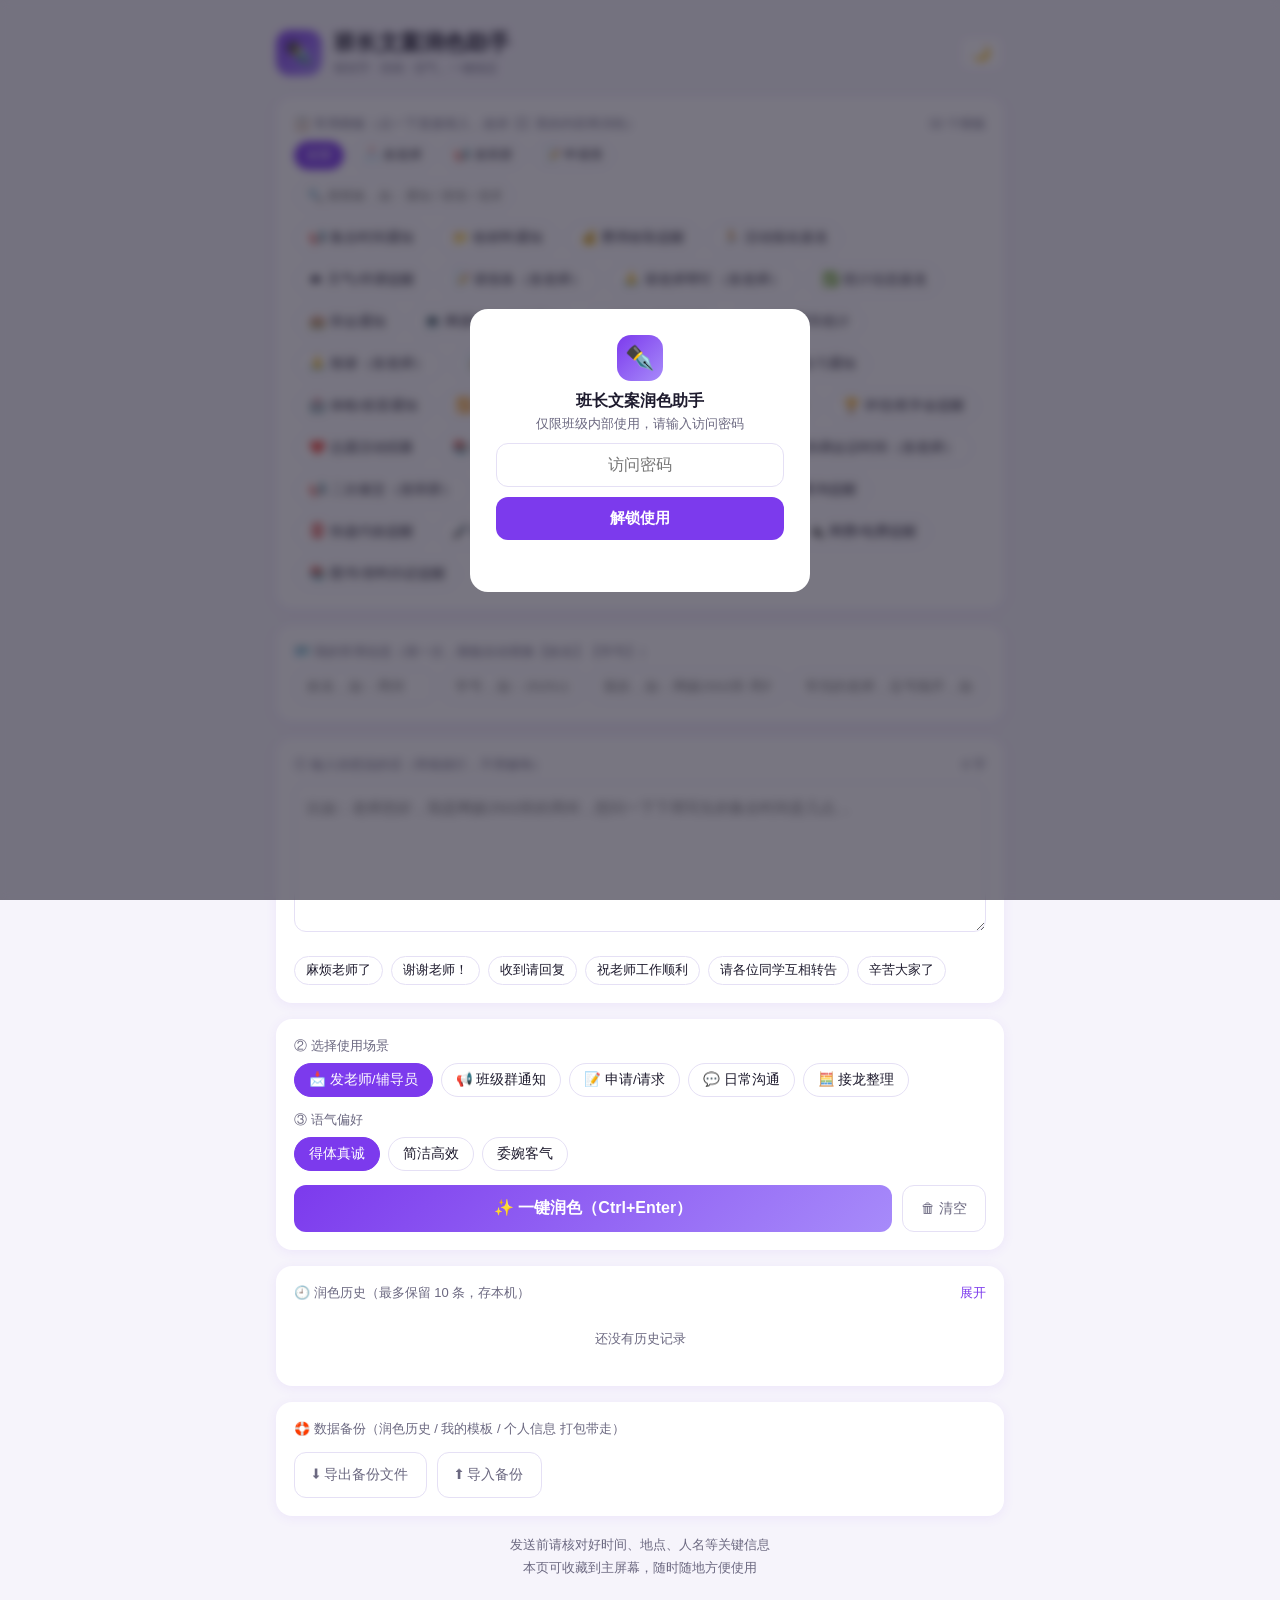
==== commit 508efdef: "润色助手v7：接龙整理场景+结果存长图+老师称呼速查（本地提交，待推送）" ====
--- a/polish/index.html
+++ b/polish/index.html
@@ -104,12 +104,14 @@
     <input class="pinput" id="myName" placeholder="姓名，如：周何">
     <input class="pinput" id="myId" placeholder="学号，如：2525110XX">
     <input class="pinput" id="mySign" placeholder="落款，如：网媒2502班 周何" style="flex:2">
+    <input class="pinput" id="myTeachers" placeholder="常找的老师，逗号隔开，如：王老师,李导员" style="flex:2">
   </div>
 </div>
 
 <div class="card">
   <div class="label"><span>① 输入你想说的话（草稿就行，不用修饰）</span><span id="cnt">0 字</span></div>
   <textarea id="in" placeholder="比如：老师您好，我是网媒2502班的周何，想问一下下周写生的集合时间是几点…"></textarea>
+  <div class="chips" id="teacherChips" style="margin-top:10px"></div>
   <div class="chips" id="quickPhrases" style="margin-top:10px"></div>
 </div>
 
@@ -120,6 +122,7 @@
     <span class="chip" data-v="notice">📢 班级群通知</span>
     <span class="chip" data-v="request">📝 申请/请求</span>
     <span class="chip" data-v="casual">💬 日常沟通</span>
+    <span class="chip" data-v="jielong">🧮 接龙整理</span>
   </div>
   <div class="label" style="margin-top:14px"><span>③ 语气偏好</span></div>
   <div class="chips" id="tones">
@@ -132,6 +135,7 @@
     <button class="ghost" id="copy" style="display:none">📋 复制</button>
     <button class="ghost" id="printBtn" style="display:none">🖨 打印/PDF</button>
     <button class="ghost" id="readBtn" style="display:none">🔊 朗读</button>
+    <button class="ghost" id="imgBtn" style="display:none">🖼 存为长图</button>
     <button class="ghost" id="clear">🗑 清空</button>
   </div>
   <div id="err"></div>
@@ -237,7 +241,8 @@
 const SCENES={teacher:"这是大学班长要发给老师/辅导员的正式消息。要求：开头加得体称呼和问候，语气恭敬但不卑微，条理清晰，结尾礼貌收束（如'麻烦老师了''祝老师工作顺利'），保持学生身份的真诚。",
 notice:"这是班长要发到班群里的通知。要求：信息要点清晰、可加序号分条，重点信息（时间/地点/事项）突出，语气亲切有号召力，结尾可加收到请回复之类的提醒。",
 request:"这是班长代同学或自己向老师/学院提出的申请或请求。要求：说明事由简洁清楚，理由充分诚恳，明确诉求，语气正式礼貌，符合书面申请的格式感。",
-casual:"这是日常沟通场景（同学、群里闲聊、非正式沟通）。要求：保持原意，改掉错别字和标点，让表达通顺自然即可，不要过度正式化。"};
+casual:"这是日常沟通场景（同学、群里闲聊、非正式沟通）。要求：保持原意，改掉错别字和标点，让表达通顺自然即可，不要过度正式化。",
+jielong:"这是班长在整理班级接龙/报名/统计的结果。用户会粘贴一堆零散的群聊回复。要求：1) 提取每位同学的姓名和所填内容，重复的只保留一条；2) 整理成编号清晰的名单；3) 末尾统计总人数；4) 信息不全或有疑问的单独列在最后提醒补充；5) 不遗漏、不虚构任何人名。"};
 
 $("go").onclick=async()=>{await doPolish()};
 $("clear").onclick=()=>{$("in").value="";localStorage.removeItem("bw_draft");$("in").dispatchEvent(new Event("input"));$("out").style.display="none";$("copy").style.display="none";$("tune").style.display="none";$("err").style.display="none"};
@@ -263,7 +268,7 @@
     const notes=i>=0?out.slice(i).replace(/={3,}修改说明={3,}/,"").trim():"";
     $("polished").textContent=polished;
     $("notes").textContent=notes&&!extra?"📝 "+notes:"";
-    $("out").style.display="block";$("copy").style.display="block";$("printBtn").style.display="block";$("readBtn").style.display="block";$("tune").style.display="block";
+    $("out").style.display="block";$("copy").style.display="block";$("printBtn").style.display="block";$("readBtn").style.display="block";$("imgBtn").style.display="block";$("tune").style.display="block";
     $("out").scrollIntoView({behavior:"smooth"});
     if(!extra)pushHist(text,polished);
   }catch(e){
@@ -463,6 +468,48 @@
 if("serviceWorker" in navigator && location.protocol.indexOf("http")===0){
   navigator.serviceWorker.register("sw.js").catch(function(){});
 }
+
+// ===== 存为长图 =====
+function loadH2C(){
+  return new Promise((res,rej)=>{
+    if(window.html2canvas)return res(window.html2canvas);
+    const sc=document.createElement("script");
+    sc.src="https://cdn.jsdelivr.net/npm/html2canvas@1.4.1/dist/html2canvas.min.js";
+    sc.onload=()=>res(window.html2canvas);
+    sc.onerror=()=>rej(new Error("渲染组件加载失败，请检查网络后重试"));
+    document.head.appendChild(sc);
+  });
+}
+$("imgBtn").onclick=async()=>{
+  $("imgBtn").disabled=true;$("imgBtn").textContent="⏳ 生成中…";
+  try{
+    const h2c=await loadH2C();
+    const canvas=await h2c(document.querySelector("#out .polished"),{backgroundColor:"#faf8ff",scale:2});
+    const a=document.createElement("a");
+    a.href=canvas.toDataURL("image/png");
+    a.download="通知长图-"+new Date().toISOString().slice(0,10)+".png";
+    a.click();
+    $("imgBtn").textContent="🖼 存为长图";
+  }catch(e){$("imgBtn").textContent="🖼 存为长图";alert("长图生成失败："+e.message)}
+  $("imgBtn").disabled=false;
+};
+
+// ===== 老师称呼速查 =====
+function renderTeacherChips(){
+  const box=document.getElementById("teacherChips");if(!box)return;
+  box.innerHTML="";
+  const p=getProf();
+  if(!p.teachers)return;
+  p.teachers.split(/[,，、]/).map(x=>x.trim()).filter(Boolean).forEach(t=>{
+    const c=document.createElement("span");c.className="chip mini";c.textContent=t+"：";
+    c.onclick=()=>{const el=$("in");const pos=el.selectionStart||0;
+      el.value=el.value.slice(0,pos)+t+"："+el.value.slice(pos);
+      el.dispatchEvent(new Event("input"));el.focus();el.selectionStart=el.selectionEnd=pos+t.length+1};
+    box.appendChild(c);
+  });
+}
+renderTeacherChips();
+$("myTeachers").addEventListener("input",()=>{const p=getProf();p.teachers=$("myTeachers").value.trim();localStorage.setItem("bw_profile",JSON.stringify(p));renderTeacherChips()});
 </script>
 </body>
 </html>
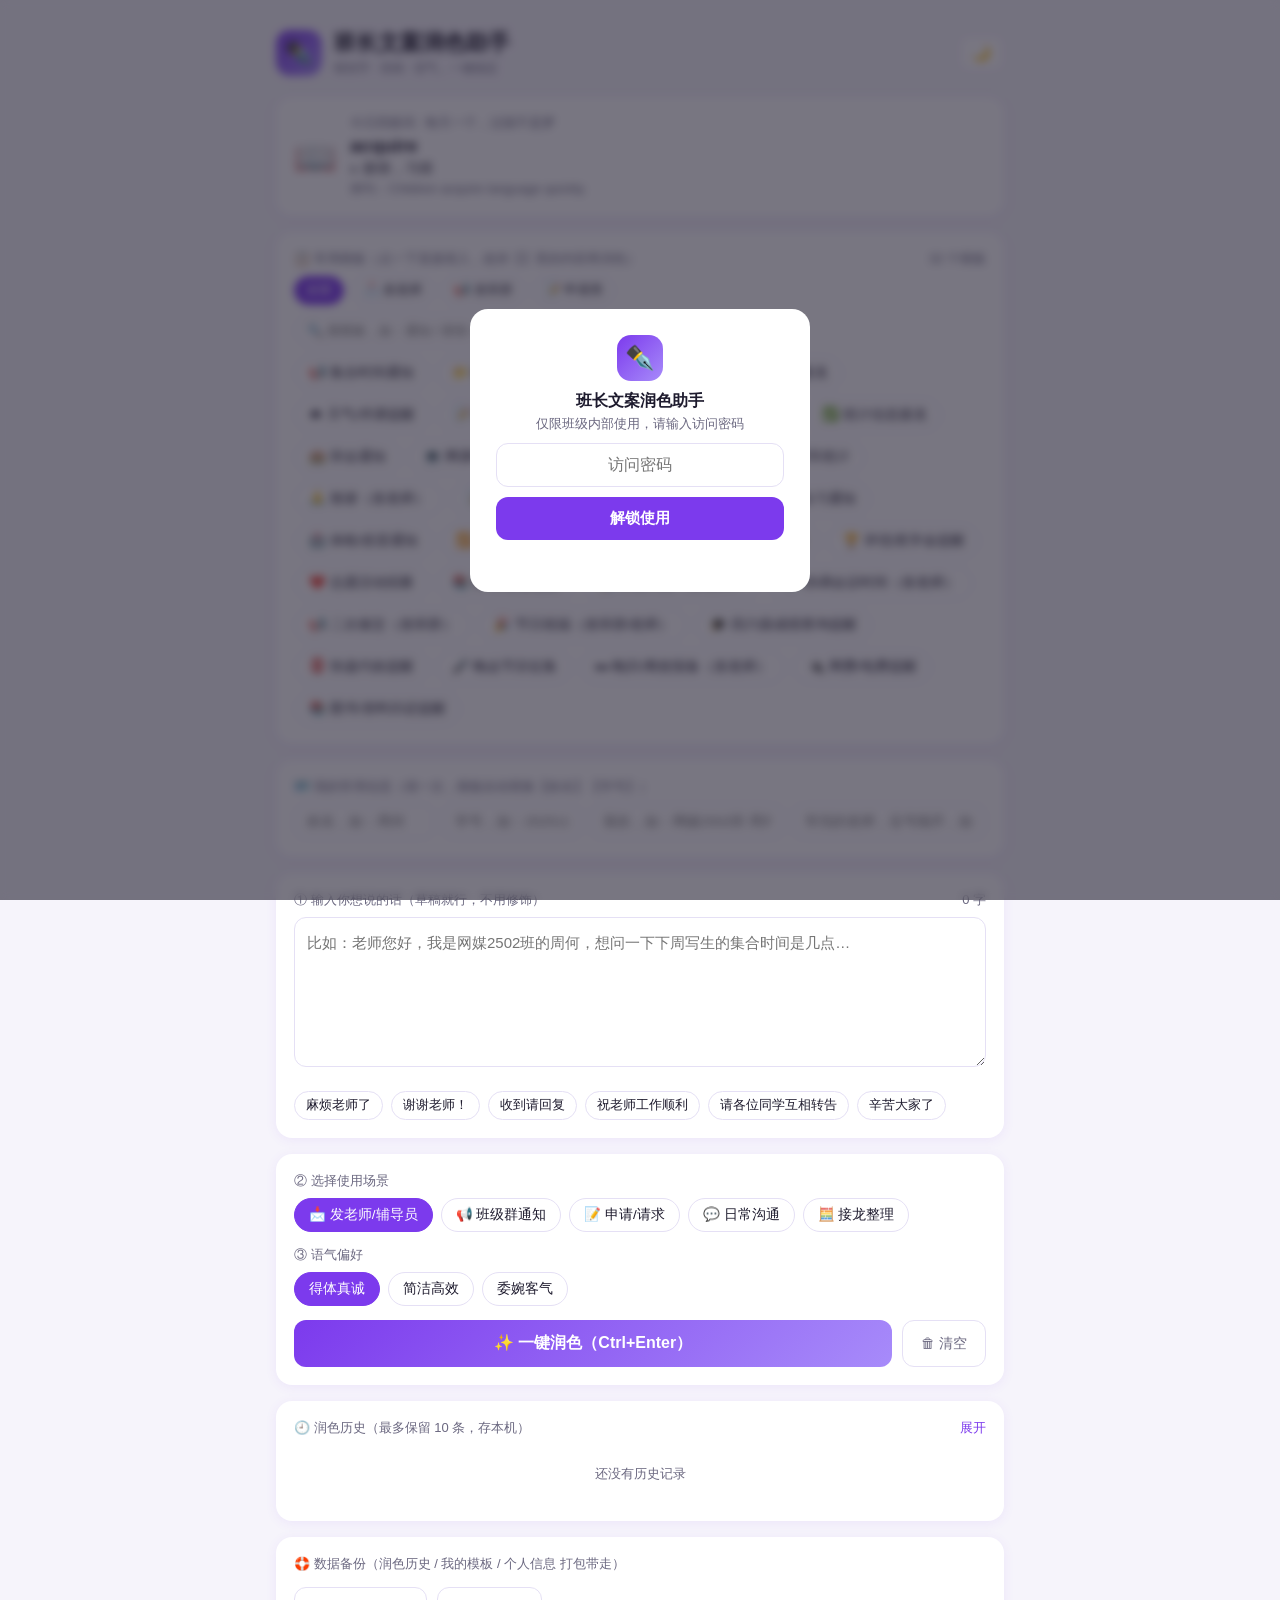
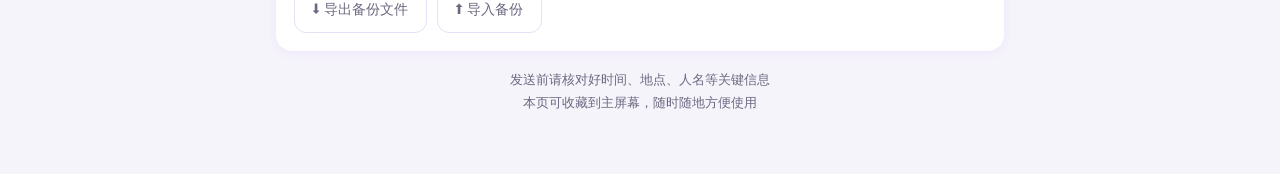
==== commit a6313e35: "润色助手v8：接龙结果导出名单（Excel）+今日四级词（本地提交，待推送）" ====
--- a/polish/index.html
+++ b/polish/index.html
@@ -87,6 +87,16 @@
   <button id="themeBtn" title="切换深色/浅色">🌙</button>
 </header>
 
+<div class="card" style="display:flex;gap:14px;align-items:center">
+  <div style="font-size:34px;flex:none">📖</div>
+  <div style="flex:1">
+    <div style="font-size:12.5px;color:var(--mut)">今日四级词 · 每天一个，过级不是梦</div>
+    <div style="font-size:19px;font-weight:700;margin:3px 0" id="cetWord"></div>
+    <div style="font-size:13.5px" id="cetMean"></div>
+    <div style="font-size:13px;color:var(--mut);margin-top:2px" id="cetEx"></div>
+  </div>
+</div>
+
 <div class="card">
   <div class="label"><span>📋 常用模板（点一下直接填入，改掉【】里的内容再润色）</span><span id="tplCount"></span></div>
   <div class="chips" id="tplCats" style="margin-bottom:10px"></div>
@@ -142,7 +152,7 @@
 </div>
 
 <div class="card" id="out">
-  <div class="label"><span>④ 润色结果</span><span class="linkbtn" id="saveHist">存入历史</span><span class="linkbtn" id="saveTpl">💾 存为我的模板</span></div>
+  <div class="label"><span>④ 润色结果</span><span class="linkbtn" id="saveHist">存入历史</span><span class="linkbtn" id="saveTpl">💾 存为我的模板</span><span class="linkbtn" id="xlsxBtn" style="display:none">⬇ 导出名单（Excel）</span></div>
   <div class="polished" id="polished"></div>
   <div id="notes"></div>
   <div id="tune">
@@ -242,7 +252,7 @@
 notice:"这是班长要发到班群里的通知。要求：信息要点清晰、可加序号分条，重点信息（时间/地点/事项）突出，语气亲切有号召力，结尾可加收到请回复之类的提醒。",
 request:"这是班长代同学或自己向老师/学院提出的申请或请求。要求：说明事由简洁清楚，理由充分诚恳，明确诉求，语气正式礼貌，符合书面申请的格式感。",
 casual:"这是日常沟通场景（同学、群里闲聊、非正式沟通）。要求：保持原意，改掉错别字和标点，让表达通顺自然即可，不要过度正式化。",
-jielong:"这是班长在整理班级接龙/报名/统计的结果。用户会粘贴一堆零散的群聊回复。要求：1) 提取每位同学的姓名和所填内容，重复的只保留一条；2) 整理成编号清晰的名单；3) 末尾统计总人数；4) 信息不全或有疑问的单独列在最后提醒补充；5) 不遗漏、不虚构任何人名。"};
+jielong:"这是班长在整理班级接龙/报名/统计的结果。用户会粘贴一堆零散的群聊回复。要求：1) 提取每位同学的姓名和所填内容，重复的只保留一条；2) 整理成编号清晰的名单；3) 末尾统计总人数；4) 信息不全或有疑问的单独列在最后提醒补充；5) 不遗漏、不虚构任何人名；6) 名单整理完后，另起一行单独输出 ===名单数据===，其下每行一条「姓名,内容」（没有额外内容的只写姓名），方便导出表格。"};
 
 $("go").onclick=async()=>{await doPolish()};
 $("clear").onclick=()=>{$("in").value="";localStorage.removeItem("bw_draft");$("in").dispatchEvent(new Event("input"));$("out").style.display="none";$("copy").style.display="none";$("tune").style.display="none";$("err").style.display="none"};
@@ -266,6 +276,11 @@
     const i=out.indexOf("===修改说明===");
     const polished=(i>=0?out.slice(0,i):out).replace(/={3,}润色后={3,}/g,"").trim();
     const notes=i>=0?out.slice(i).replace(/={3,}修改说明={3,}/,"").trim():"";
+    if(scene==="jielong"){
+      const di=out.indexOf("===名单数据===");
+      window.__rows=di>=0?out.slice(di+"===名单数据===".length).split("\n").map(l=>l.trim()).filter(Boolean).map(l=>{const c=l.split(",");return [c[0].trim(),c.slice(1).join(",").trim()]}).filter(r=>r[0]):[];
+      $("xlsxBtn").style.display=window.__rows.length?"inline":"none";
+    }
     $("polished").textContent=polished;
     $("notes").textContent=notes&&!extra?"📝 "+notes:"";
     $("out").style.display="block";$("copy").style.display="block";$("printBtn").style.display="block";$("readBtn").style.display="block";$("imgBtn").style.display="block";$("tune").style.display="block";
@@ -288,6 +303,15 @@
 try{const draft=localStorage.getItem("bw_draft");
   if(draft&&draft.trim()){$("in").value=draft;$("in").dispatchEvent(new Event("input"));$("err").style.display="block";$("err").style.color="var(--ok)";$("err").style.background="#ecfdf5";$("err").textContent="已自动恢复上次未发送的草稿";setTimeout(()=>{$("err").style.display="none"},4000)}
 }catch{}
+$("xlsxBtn").onclick=()=>{
+  const rows=window.__rows||[];
+  const esc=v=>'"'+String(v).replace(/"/g,'""')+'"';
+  const csv="\uFEFF姓名,内容\n"+rows.map(r=>esc(r[0])+","+esc(r[1]||"")).join("\n");
+  const blob=new Blob([csv],{type:"text/csv"});
+  const a=document.createElement("a");a.href=URL.createObjectURL(blob);
+  a.download="名单统计-"+new Date().toISOString().slice(0,10)+".csv";a.click();
+  URL.revokeObjectURL(a.href);
+};
 $("copy").onclick=async()=>{
   try{await navigator.clipboard.writeText($("polished").textContent);$("copy").textContent="✅ 已复制";}
   catch{$("copy").textContent="请手动选中复制";}
@@ -456,6 +480,14 @@
   rd.readAsText(file);
 };
 
+// ===== 今日四级词 =====
+const CET4=[["abandon","v. 放弃，抛弃","Never abandon your dreams."],["academic","adj. 学术的","Academic research takes time."],["accomplish","v. 完成，实现","She accomplished the task on time."],["acquire","v. 获得，习得","Children acquire language quickly."],["adequate","adj. 足够的，适当的","Make sure you get adequate sleep."],["anticipate","v. 预期，预料","We anticipate some delays."],["approach","n./v. 方法；接近","Try a different approach."],["appropriate","adj. 恰当的","Wear appropriate clothes for the event."],["assess","v. 评估","Teachers assess student progress."],["assume","v. 假定，认为","Don't assume anything."],["available","adj. 可用的","The room is available now."],["barrier","n. 障碍","Language is not a barrier."],["beneficial","adj. 有益的","Exercise is beneficial to health."],["circumstance","n. 环境，情况","Under no circumstances give up."],["commute","v./n. 通勤","I commute by subway."],["comprehensive","adj. 全面的","A comprehensive review helps a lot."],["consequence","n. 后果","Every choice has consequences."],["contribute","v. 贡献","Everyone can contribute ideas."],["efficient","adj. 高效的","Try to be more efficient."],["emphasize","v. 强调","The teacher emphasized safety."],["establish","v. 建立","They established a new club."],["evaluate","v. 评价","We evaluate results carefully."],["flexible","adj. 灵活的","The schedule is flexible."],["fundamental","adj. 基本的","Practice is fundamental."],["implement","v. 实施","Implement the plan step by step."],["inevitable","adj. 不可避免的","Change is inevitable."],["negotiate","v. 谈判，协商","They negotiated a better price."],["potential","n./adj. 潜力；潜在的","You have great potential."],["significant","adj. 重要的","A significant improvement!"],["strategy","n. 策略","A good strategy wins games."]];
+const day=Math.floor(Date.now()/86400000);
+const w=CET4[day%CET4.length];
+$("cetWord").textContent=w[0];
+$("cetMean").textContent=w[1];
+$("cetEx").textContent="例句："+w[2];
+
 // ===== 快捷礼貌语 =====
 for(const ph of ["麻烦老师了","谢谢老师！","收到请回复","祝老师工作顺利","请各位同学互相转告","辛苦大家了"]){
   const c=document.createElement("span");c.className="chip mini";c.textContent=ph;
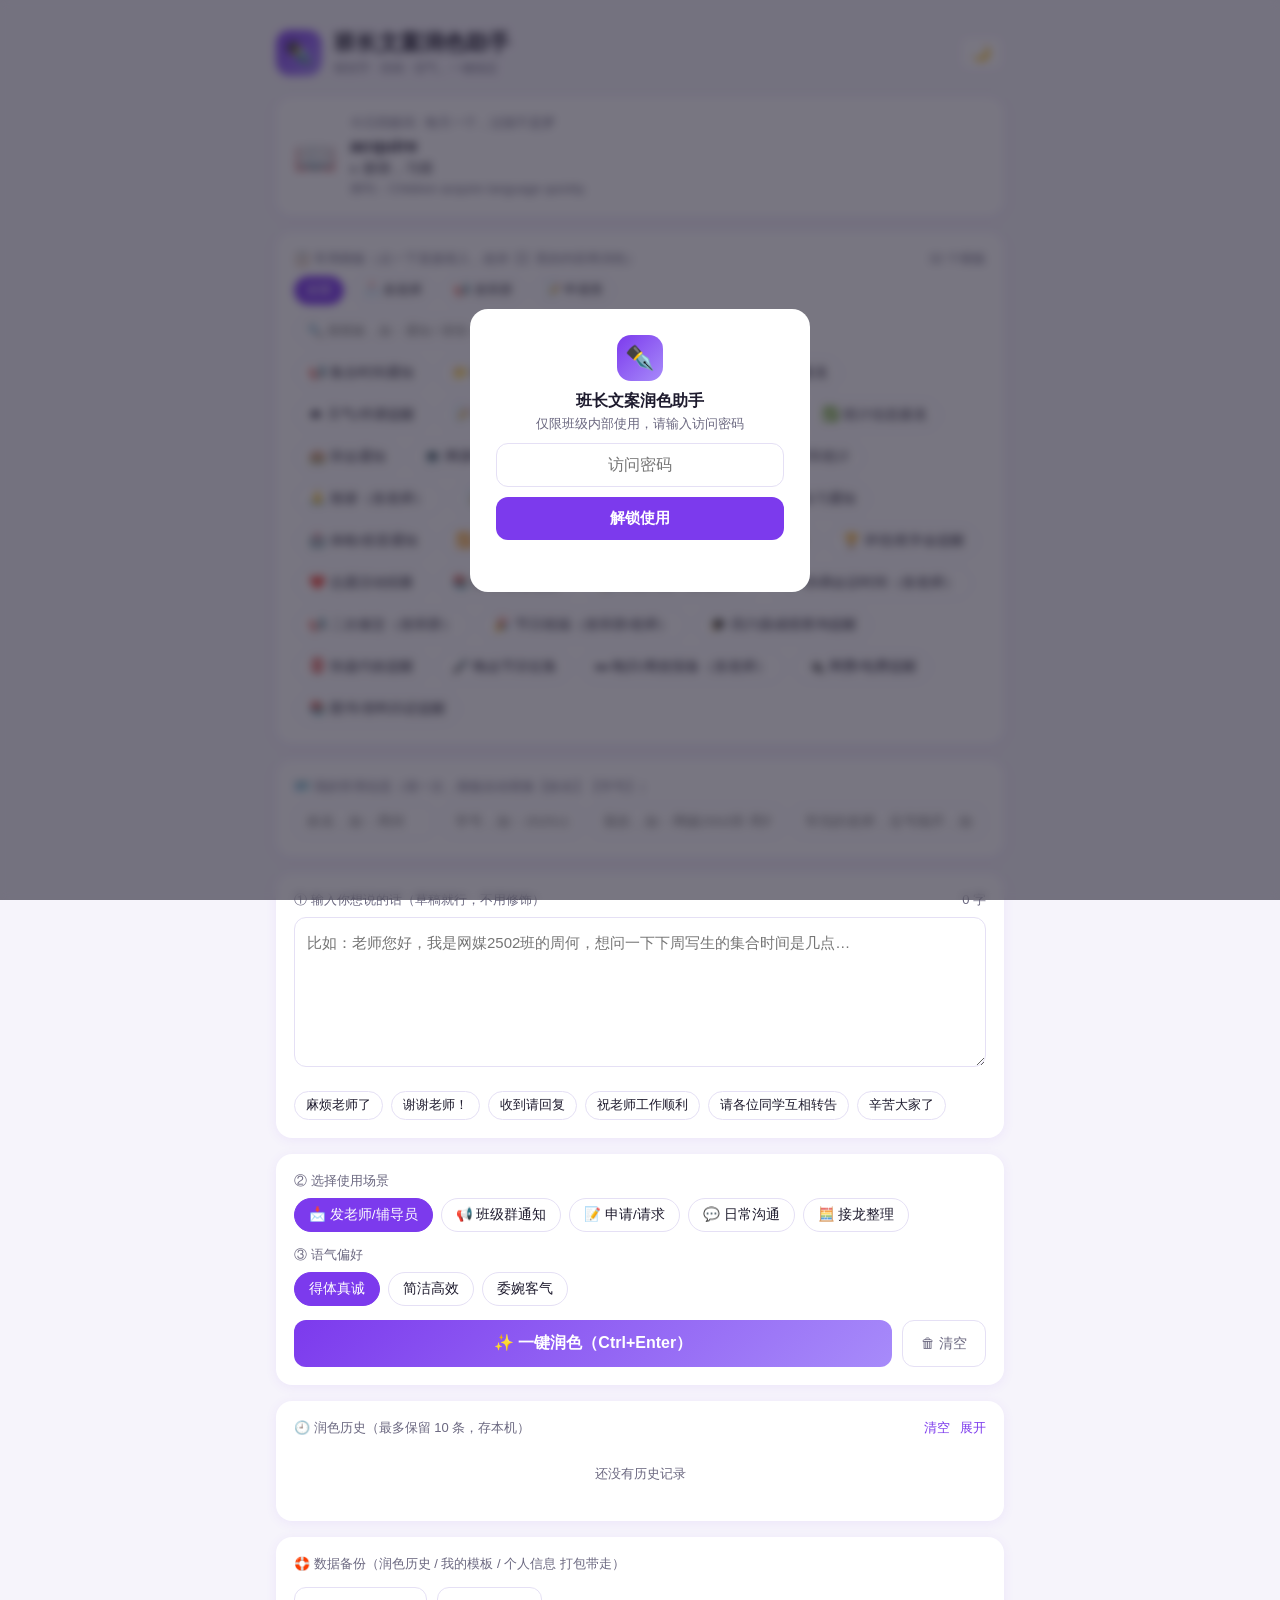
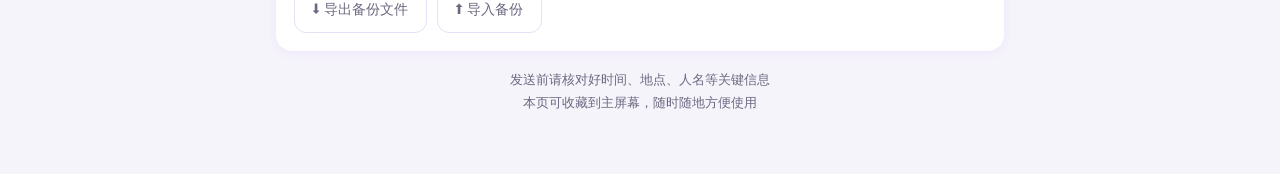
==== commit 917b4d44: "润色助手v9：深色打印修复+压缩到100字+历史去重与清空（本地提交，待推送）" ====
--- a/polish/index.html
+++ b/polish/index.html
@@ -38,7 +38,7 @@
 .spin{display:inline-block;width:14px;height:14px;border:2px solid #fff;border-top-color:transparent;border-radius:50%;animation:r 1s linear infinite;vertical-align:-2px;margin-right:6px}
 @keyframes r{to{transform:rotate(360deg)}}
 .tip{font-size:12.5px;color:var(--mut);text-align:center;margin-top:18px;line-height:1.8}
-@media print{body{background:#fff}.wrap>*:not(#out){display:none!important}#out{display:block!important;box-shadow:none}#out .polished{border:none;background:#fff;font-size:16px;padding:0}#notes,#tune,#copy,.label .linkbtn{display:none!important}}
+@media print{body{background:#fff}body.dark{--card:#fff;--txt:#1e1b2e;--mut:#6b6880}.wrap>*:not(#out){display:none!important}#out{display:block!important;box-shadow:none}#out .polished{border:none;background:#fff;font-size:16px;padding:0}#notes,#tune,#copy,.label .linkbtn{display:none!important}}
 #lock{position:fixed;inset:0;background:rgba(30,27,46,.6);backdrop-filter:blur(4px);display:flex;align-items:center;justify-content:center;z-index:9}
 #lock .box{background:#fff;border-radius:18px;padding:26px;width:min(340px,88vw);text-align:center}
 #lock .box .logo{margin:0 auto 10px}
@@ -162,12 +162,13 @@
       <span class="chip mini" data-t="把这段话改得更正式一些，适合书面提交">🎩 更正式</span>
       <span class="chip mini" data-t="把这段话改得更口语化、更亲切自然，像平时发微信">💬 更口语</span>
       <span class="chip mini" data-t="把这段话改得更委婉客气，避免生硬">🍀 更委婉</span>
+      <span class="chip mini" data-t="在保留时间、地点、事项等关键信息的前提下，把这段话压缩到100字以内">📏 压缩到100字</span>
     </div>
   </div>
 </div>
 
 <div class="card">
-  <div class="label"><span>🕘 润色历史（最多保留 10 条，存本机）</span><span class="linkbtn" id="histToggle">展开</span></div>
+  <div class="label"><span>🕘 润色历史（最多保留 10 条，存本机）</span><span style="display:flex;gap:10px"><span class="linkbtn" id="histClear">清空</span><span class="linkbtn" id="histToggle">展开</span></span></div>
   <div id="histList" style="display:none"></div>
   <div id="histEmpty">还没有历史记录</div>
 </div>
@@ -321,7 +322,9 @@
 // ===== 历史记录 =====
 function getHist(){try{return JSON.parse(localStorage.getItem("bw_hist")||"[]")}catch{return[]}}
 function pushHist(input,output){
-  const h=getHist();h.unshift({t:Date.now(),scene,input,output});
+  const h=getHist();
+  if(h.some(x=>x.output===output)){h.unshift(h.splice(h.findIndex(x=>x.output===output),1)[0]);localStorage.setItem("bw_hist",JSON.stringify(h));return}
+  h.unshift({t:Date.now(),scene,input,output});
   if(h.length>10)h.length=10;
   localStorage.setItem("bw_hist",JSON.stringify(h));renderHist();
 }
@@ -339,6 +342,10 @@
   });
 }
 renderHist();
+$("histClear").onclick=()=>{
+  if($("histClear").textContent!=="确认清空？"){$("histClear").textContent="确认清空？";setTimeout(()=>{$("histClear").textContent="清空"},2500);return}
+  localStorage.removeItem("bw_hist");renderHist();$("histClear").textContent="清空";
+};
 $("histToggle").onclick=()=>{
   const l=$("histList");const open=l.style.display==="block";
   l.style.display=open?"none":"block";$("histToggle").textContent=open?"展开":"收起";
